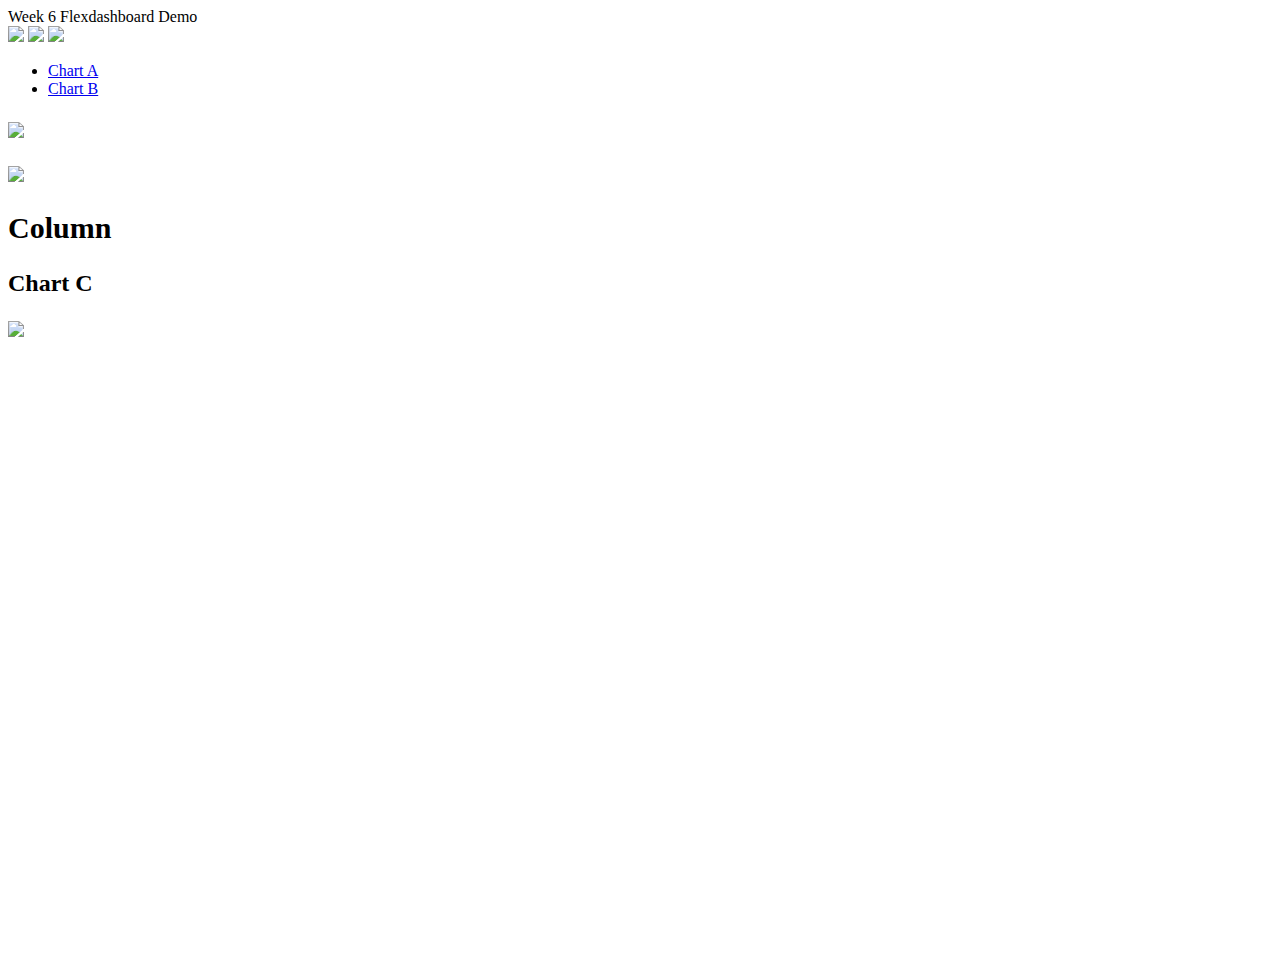
==== docs/index.html @ 0290d479 "renamed html to index" ====
<!DOCTYPE html>
<html xmlns="http://www.w3.org/1999/xhtml">
<head>

<meta charset="utf-8">
<meta http-equiv="Content-Type" content="text/html; charset=utf-8" />
<meta name="generator" content="pandoc" />



<title>Week 6 Flexdashboard Demo</title>

<meta property="og:title" content="Week 6 Flexdashboard Demo" />

<meta name='viewport' content='width=device-width, initial-scale=1.0, maximum-scale=1.0, user-scalable=no' />

<link rel="icon" href="data:image/x-icon;" type="image/x-icon">


<script type="text/javascript">
window.FlexDashboardComponents = [];
</script>

<script src="site_libs/header-attrs-2.29/header-attrs.js"></script>
<script src="site_libs/jquery-3.6.0/jquery-3.6.0.min.js"></script>
<meta name="viewport" content="width=device-width, initial-scale=1" />
<link href="site_libs/bootstrap-3.3.5/css/cosmo.min.css" rel="stylesheet" />
<script src="site_libs/bootstrap-3.3.5/js/bootstrap.min.js"></script>
<script src="site_libs/bootstrap-3.3.5/shim/html5shiv.min.js"></script>
<script src="site_libs/bootstrap-3.3.5/shim/respond.min.js"></script>
<style>h1 {font-size: 34px;}
       h1.title {font-size: 38px;}
       h2 {font-size: 30px;}
       h3 {font-size: 24px;}
       h4 {font-size: 18px;}
       h5 {font-size: 16px;}
       h6 {font-size: 12px;}
       code {color: inherit; background-color: rgba(0, 0, 0, 0.04);}
       pre:not([class]) { background-color: white }</style>
<script src="site_libs/stickytableheaders-0.1.19/jquery.stickytableheaders.min.js"></script>
<link href="site_libs/value-box-accent-static-0.6.2/theme-cosmo-value-box.css" rel="stylesheet" />
<link href="site_libs/flexdashboard-css-0.6.2/flexdashboard.min.css" rel="stylesheet" />
<link href="site_libs/flexdashboard-css-0.6.2/theme-cosmo.css" rel="stylesheet" />
<style type="text/css">
/*
  CSS for flexdashboard.js' use of Sly(). The sizing/position of this CSS needs to be
  applied _before_ flexdashboard.js initializes, which is why this CSS has been pulled
  out from flexdashboard.scss and inlined in the document's head.
*/

.storyboard-nav button {
  background: transparent;
  border: 0;
  opacity: .3;
  outline: none;
  padding: 0;
}

.storyboard-nav button:hover,
.storyboard-nav button:hover {
  opacity: .5;
}

.storyboard-nav button:disabled,
.storyboard-nav button:disabled {
  opacity: .1;
}

.storyboard-nav .sbnext,
.storyboard-nav .sbprev {
  float: left;
  width: 2%;
  height: 120px;
}

.storyboard-nav .sbprev {
  text-align: left;
  width: 2%;
}

.storyboard-nav .sbnext {
  float: right;
  text-align: right;
  margin-right: 8px;
}

.storyboard-nav .sbframelist {
  margin: 0 auto;
  width: 94%;
  height: 120px;
  overflow: hidden;
  text-shadow: none;
  margin-bottom: 8px;
}

.storyboard-nav .sbframelist ul {
  list-style: none;
  margin: 0;
  padding: 0;
  height: 100%;
}

.storyboard-nav .sbframelist ul li {
  float: left;
  width: 270px;
  height: 100%;
  padding: 10px 10px 10px 10px;
  margin-right: 8px;
  text-align: left;
  cursor: pointer;
}

.storyboard-nav .sbframelist ul li:last-child {
  margin-right: 0px;
}

.sbframe-commentary {
  width: 300px;
}

.sbframe-commentary ul {
  padding-left: 22px;
}

.sbframe.active {
  display: flex;
}

.sbframe:not(.active) {
  display: none;
}
@media only screen and (min-width: 768px) {
html, body {
  height: 100%;
}

#dashboard-container {
  height: 100%;
}
}
</style>



</head>

<body>

<div class="navbar navbar-inverse navbar-fixed-top" role="navigation">
<div class="container-fluid">
<div class="navbar-header">

<span class="navbar-logo pull-left">
  
</span>
<span class="navbar-brand">
  Week 6 Flexdashboard Demo
  <span class="navbar-author">
        </span>
</span>

<button id="navbar-button" type="button" class="navbar-toggle collapsed pull-right" data-toggle="collapse" data-bs-toggle="collapse" data-target="#navbar" data-bs-target="#navbar">
<span class="icon-bar"></span>
<span class="icon-bar"></span>
<span class="icon-bar"></span>
</button>

</div>
<div id="navbar" class="navbar-collapse collapse">
<ul class="nav navbar-nav navbar-left">
</ul>
<ul class="nav navbar-nav navbar-right">
</ul>
</div><!--/.nav-collapse-->
</div><!--/.container-->
</div><!--/.navbar-->

<img class="mobile-figure" data-mobile-figure-id=fig1 src="w6flexdeploydemo_files/figure-html/unnamed-chunk-1-1.mb.png" />
<img class="mobile-figure" data-mobile-figure-id=fig2 src="w6flexdeploydemo_files/figure-html/unnamed-chunk-2-1.mb.png" />
<img class="mobile-figure" data-mobile-figure-id=fig3 src="w6flexdeploydemo_files/figure-html/unnamed-chunk-3-1.mb.png" />
<script type="text/javascript">


var FlexDashboard = (function () {

  // initialize options
  var _options = {};

  var FlexDashboard = function() {

    // default options
    _options = $.extend(_options, {
      theme: "cosmo",
      fillPage: false,
      orientation: 'columns',
      storyboard: false,
      defaultFigWidth: 576,
      defaultFigHeight: 461,
      defaultFigWidthMobile: 360,
      defaultFigHeightMobile: 461,
      isMobile: false,
      isPortrait: false,
      resize_reload: true
    });
  };

  function init(options) {

    // extend default options
    $.extend(true, _options, options);

    // add ids to sections that don't have them (pandoc won't assign ids
    // to e.g. sections with titles consisting of only chinese characters)
    var nextId = 1;
    $('.level1:not([id]),.level2:not([id]),.level3:not([id])').each(function() {
      $(this).attr('id', 'dashboard-' + nextId++);
    });

    // find navbar items
    var navbarItems = $('#flexdashboard-navbar');
    if (navbarItems.length)
      navbarItems = JSON.parse(navbarItems.html());
    addNavbarItems(navbarItems);

    // find the main dashboard container
    var dashboardContainer = $('#dashboard-container');

    // resolve mobile classes
    resolveMobileClasses(dashboardContainer);

    // one time global initialization for components
    componentsInit(dashboardContainer);

    // look for a global sidebar
    var globalSidebar = dashboardContainer.find(".section.level1.sidebar");
    if (globalSidebar.length > 0) {

      // global layout for fullscreen displays
      if (!isMobilePhone()) {

         // hoist it up to the top level
         globalSidebar.insertBefore(dashboardContainer);

         // lay it out (set width/positions)
         layoutSidebar(globalSidebar, dashboardContainer);

      // tuck sidebar into first page for mobile phones
      } else {

        // convert it into a level3 section
        globalSidebar.removeClass('sidebar');
        globalSidebar.removeClass('level1');
        globalSidebar.addClass('level3');
        var h1 = globalSidebar.children('h1');
        var h3 = $('<h3></h3>');
        h3.append(h1.contents());
        h3.insertBefore(h1);
        h1.detach();

        // move it into the first page
        var page = dashboardContainer.find('.section.level1').first();
        if (page.length > 0)
          page.prepend(globalSidebar);
      }
    }

    // look for pages to layout
    var pages = $('div.section.level1');
    if (pages.length > 0) {

        // find the navbar and collapse on clicked
        var navbar = $('#navbar');
        navbar.on("click", "a[data-toggle!=dropdown]", null, function () {
           navbar.collapse('hide');
        });

        // envelop the dashboard container in a tab content div
        dashboardContainer.wrapInner('<div class="tab-content"></div>');

        pages.each(function(index) {

          // lay it out
          layoutDashboardPage($(this));

          // add it to the navbar
          addToNavbar($(this), index === 0);

        });

    } else {

      // remove the navbar and navbar button if we don't
      // have any navbuttons
      if (navbarItems.length === 0) {
        $('#navbar').remove();
        $('#navbar-button').remove();
      }

      // add the storyboard class if requested
      if (_options.storyboard)
        dashboardContainer.addClass('storyboard');

      // layout the entire page
      layoutDashboardPage(dashboardContainer);
    }

    // if we are in shiny we need to trigger a window resize event to
    // force correct layout of shiny-bound-output elements
    if (isShinyDoc())
      $(window).trigger('resize');

    // make main components visible
    $('.section.sidebar').css('visibility', 'visible');
    dashboardContainer.css('visibility', 'visible');

    // handle location hash
    handleLocationHash();

    // intialize prism highlighting
    initPrismHighlighting();

    // record mobile and orientation state then register a handler
    // to refresh if resize_reload is set to true and it changes
    _options.isMobile = isMobilePhone();
    _options.isPortrait = isPortrait();
    if (_options.resize_reload) {
      $(window).on('resize', function() {
        if (_options.isMobile !== isMobilePhone() ||
            _options.isPortrait !== isPortrait()) {
          window.location.reload();
        }
      });
    } else {
      // if in desktop mode and resizing to mobile, make sure the heights are 100%
      // This enforces what `fillpage.css` does for "wider" pages.
      // Since we are not reloading once the page becomes small, we need to force the height to 100%
      // This is a new situation introduced when `_options.resize_reload` is `false`
      if (! _options.isMobile) {
        // only add if `fillpage.css` was added in the first place
        if (_options.fillPage) {
          // fillpage.css
          $("html,body,#dashboard").css("height", "100%");
        }
      }
    }
    // trigger layoutcomplete event
    dashboardContainer.trigger('flexdashboard:layoutcomplete');
  }

  function resolveMobileClasses(dashboardContainer) {
     // add top level layout class
    dashboardContainer.addClass(isMobilePhone() ? 'mobile-layout' :
                                                  'desktop-layout');

    // look for .mobile sections and add .no-mobile to their peers
    var mobileSections = $('.section.mobile');
    mobileSections.each(function() {
       var id = $(this).attr('id');
       var nomobileId = id.replace(/-\d+$/, '');
       $('#' + nomobileId).addClass('no-mobile');
    });
  }

  function addNavbarItems(navbarItems) {

    var navbarLeft = $('ul.navbar-left');
    var navbarRight = $('ul.navbar-right');

    for (var i = 0; i<navbarItems.length; i++) {

      // get the item
      var item = navbarItems[i];

      // determine the container
      var container = null;
      if (item.align === "left")
        container = navbarLeft;
      else
        container = navbarRight;

      // navbar menu if we have multiple items
      if (item.items) {
        var menu = navbarMenu(null, item.icon, item.title, container);
        for (var j = 0; j<item.items.length; j++) {
          var subItem = item.items[j];
          var li = $('<li></li>');
          var a = navbarLink(subItem.icon, subItem.title, subItem.href, subItem.target);
          a.removeClass("nav-link").addClass("dropdown-item");
          li.append(a);
          menu.append(li);
        }
      } else {
        var li = $('<li class="nav-item"></li>');
        li.append(navbarLink(item.icon, item.title, item.href, item.target));
        container.append(li);
      }
    }
  }

  // create or get a reference to an existing dropdown menu
  function navbarMenu(id, icon, title, container) {
    var existingMenu = [];
    if (id)
      existingMenu = container.children('#' + id);
    if (existingMenu.length > 0) {
      return existingMenu.children('ul');
    } else {
      var li = $('<li class="nav-item"></li>');
      if (id)
        li.attr('id', id);
      li.addClass('dropdown');
      // auto add "Share" title on mobile if necessary
      if (!title && icon && (icon === "fa-share-alt") && isMobilePhone())
        title = "Share";
      if (title) {
        title = title + ' <span class="caret"></span>';
      }
      var a = navbarLink(icon, title, "#");
      a.addClass('dropdown-toggle');
      a.attr('data-toggle', 'dropdown');
      a.attr('data-bs-toggle', 'dropdown');
      a.attr('role', 'button');
      a.attr('aria-expanded', 'false');
      li.append(a);
      var ul = $('<ul class="dropdown-menu"></ul>');
      ul.attr('role', 'menu');
      li.append(ul);
      container.append(li);
      return ul;
    }
  }

  function addToNavbar(page, active) {

    // capture the id and data-icon attribute (if any)
    var id = page.attr('id');
    var icon = page.attr('data-icon');
    var navmenu = page.attr('data-navmenu');
    var navmenuIcon = page.attr('data-navmenu-icon');

    // get hidden state (transfer this to navbar)
    var hidden = page.hasClass('hidden');
    page.removeClass('hidden');

    // sanitize the id for use with bootstrap tabs
    id = id.replace(/[.\/?&!#<>]/g, '').replace(/\s/g, '_');
    page.attr('id', id);

    // get the wrapper
    var wrapper = page.closest('.dashboard-page-wrapper');

    // move the id to the wrapper
    page.removeAttr('id');
    wrapper.attr('id', id);

    // add the tab-pane class to the wrapper
    wrapper.addClass('tab-pane');

    // get a reference to the h1, discover its inner contens, then detach it
    var h1 = wrapper.find('h1').first();
    var title = h1.contents();
    h1.detach();

    // create a navbar item
    var li = $('<li></li>');
    var a = navbarLink(icon, title, '#' + id);
    a.attr('data-toggle', 'tab');
    a.attr('data-bs-toggle', 'tab');
    li.append(a);

    // add it to the navbar (or navbar menu if specified)
    var container = $('ul.navbar-left');
    if (navmenu) {
      var menuId = navmenu.replace(/\s+/g, '');
      var menu = navbarMenu(menuId, navmenuIcon, navmenu, container);
      li.find("> a").removeClass("nav-link").addClass("dropdown-item");
      menu.append(li);
    } else {
      li.addClass("nav-item")
      container.append(li);
    }

    // mark active tab and corresponding nav menu item
    if (active)
      $(a).tab("show");

    // hide it if requested
    if (hidden)
      li.addClass('hidden');
  }

  function navbarLink(icon, title, href, target) {

    var a = $('<a class="nav-link"></a>');
    if (icon) {

      // get the name of the icon set and icon
      var dashPos = icon.indexOf("-");
      var iconSet = null;
      var iconSplit = icon.split(" ");
      if (iconSplit.length > 1) {
        iconSet = iconSplit[0];
        icon = iconSplit.slice(1).join(" ");
      } else {
        iconSet = icon.substring(0, dashPos);
      }
      var iconName = icon.substring(dashPos + 1);

      // create the icon
      var iconElement = $('<span class="' + iconSet + ' ' + icon + '"></span>');
      if (title)
        iconElement.css('margin-right', '7px');
      a.append(iconElement);
      // if href is null see if we can auto-generate based on icon (e.g. social)
      if (!href)
        maybeGenerateLinkFromIcon(iconName, a);
    }
    if (title)
      a.append(title);

    // add the href.
    if (href) {
      if (href === "source_embed") {
        a.attr('href', '#');
        a.attr('data-featherlight', "#flexdashboard-source-code");
        a.featherlight({
            beforeOpen: function(event){
              $('body').addClass('unselectable');
            },
            afterClose: function(event){
              $('body').removeClass('unselectable');
            }
        });
      } else {
        a.attr('href', href);
      }
    }

    // add the arget
    if (target)
      a.attr('target', target);

    return a;
  }

  // auto generate a link from an icon name (e.g. twitter) when possible
  function maybeGenerateLinkFromIcon(iconName, a) {

     var serviceLinks = {
      "twitter": "https://twitter.com/share?text=" + encodeURIComponent(document.title) + "&url="+encodeURIComponent(location.href),
      "facebook": "https://www.facebook.com/sharer/sharer.php?u="+encodeURIComponent(location.href),
      "linkedin": "https://www.linkedin.com/shareArticle?mini=true&url="+encodeURIComponent(location.href) + "&title=" + encodeURIComponent(document.title),
      "pinterest": "https://pinterest.com/pin/create/link/?url="+encodeURIComponent(location.href) + "&description=" + encodeURIComponent(document.title)
    };

    var makeSocialLink = function(a, href) {
      a.attr('href', '#');
      a.on('click', function(e) {
        e.preventDefault();
        window.open(href);
      });
    };

    $.each(serviceLinks, function(key, value) {
      if (iconName.indexOf(key) !== -1)
        makeSocialLink(a, value);
    });
  }

  // layout a dashboard page
  function layoutDashboardPage(page) {

    // use a page wrapper so that free form content above the
    // dashboard appears at the top rather than the side (as it
    // would without the wrapper in a column orientation)
    var wrapper = $('<div class="dashboard-page-wrapper"></div>');
    page.wrap(wrapper);

    // if there are no level2 or level3 headers synthesize a level3
    // header to contain the (e.g. frame it, scroll container, etc.)
    var headers = page.find('h2,h3');
    if (headers.length === 0)
      page.wrapInner('<div class="section level3"></div>');

    // hoist up any content before level 2 or level 3 headers
    var children = page.children();
    children.each(function(index) {
      if ($(this).hasClass('level2') || $(this).hasClass('level3'))
        return false;
      $(this).insertBefore(page);
    });

    // determine orientation and fillPage behavior for distinct media
    var orientation, fillPage, storyboard;

    // media: mobile phone
    if (isMobilePhone()) {

      // if there is a sidebar we need to ensure it's content
      // is properly framed as an h3
      var sidebar = page.find('.section.sidebar');
      sidebar.removeClass('sidebar');
      sidebar.wrapInner('<div class="section level3"></div>');
      var h2 = sidebar.find('h2');
      var h3 = $('<h3></h3>');
      h3.append(h2.contents());
      h3.insertBefore(h2);
      h2.detach();

      // wipeout h2 elements then enclose them in a single h2
      var level2 = page.find('div.section.level2');
      level2.each(function() {
        level2.children('h2').remove();
        level2.children().unwrap();
      });
      page.wrapInner('<div class="section level2"></div>');

      // substitute mobile images
      if (isPortrait()) {
        var mobileFigures = $('img.mobile-figure');
        mobileFigures.each(function() {
          // get the src (might be base64 encoded)
          var src = $(this).attr('src');

          // find it's peer
          var id = $(this).attr('data-mobile-figure-id');
          var img = $('img[data-figure-id=' + id + "]");
          img.attr('src', src)
             .attr('width', _options.defaultFigWidthMobile)
             .attr('height', _options.defaultFigHeightMobile);
        });
      }

      // hoist storyboard commentary into it's own section
      if (page.hasClass('storyboard')) {
        var commentaryHR = page.find('div.section.level3 hr');
        commentaryHR.each(function() {
          var commentary = $(this).nextAll().detach();
          var commentarySection = $('<div class="section level3"></div>');
          commentarySection.append(commentary);
          commentarySection.insertAfter($(this).closest('div.section.level3'));
          $(this).remove();
        });
      }

      // force a non full screen layout by columns
      orientation = _options.orientation = 'columns';
      fillPage = _options.fillPage = false;
      storyboard = _options.storyboard = false;

    // media: desktop
    } else {

      // determine orientation
      orientation = page.attr('data-orientation');
      if (orientation !== 'rows' && orientation != 'columns')
        orientation = _options.orientation;

      // determine storyboard mode
      storyboard = page.hasClass('storyboard');

      // fillPage based on options (force for storyboard)
      fillPage = _options.fillPage || storyboard;

      // handle sidebar
      var sidebar = page.find('.section.level2.sidebar');
      if (sidebar.length > 0)
        layoutSidebar(sidebar, page);
    }

    // give it and it's parent divs height: 100% if we are in fillPage mode
    if (fillPage) {
      page.addClass('vertical-layout-fill');
      page.css('height', '100%');
      page.parents('div').css('height', '100%');
    } else {
      page.addClass('vertical-layout-scroll');
    }

    // perform the layout
    if (storyboard)
      layoutPageAsStoryboard(page);
    else if (orientation === 'rows')
      layoutPageByRows(page, fillPage);
    else if (orientation === 'columns')
      layoutPageByColumns(page, fillPage);
  }

  function layoutSidebar(sidebar, content) {

    // get it out of the header hierarchy
    sidebar = sidebar.first();
    if (sidebar.hasClass('level1')) {
      sidebar.removeClass('level1');
      sidebar.children('h1').remove();
    } else if (sidebar.hasClass('level2')) {
      sidebar.removeClass('level2');
      sidebar.children('h2').remove();
    }

    // determine width
    var sidebarWidth = isTablet() ? 220 : 250;
    var dataWidth = parseInt(sidebar.attr('data-width'));
    if (dataWidth)
      sidebarWidth = dataWidth;

    // set the width and shift the page right to accomodate the sidebar
    sidebar.css('width', sidebarWidth + 'px');
    content.css('padding-left', sidebarWidth + 'px');

    // wrap it's contents in a form
    sidebar.wrapInner($('<form></form>'));
  }

  function layoutPageAsStoryboard(page) {

    // create storyboard navigation
    var nav = $('<div class="storyboard-nav"></div>');

    // add navigation buttons
    var prev = $('<button class="sbprev"><i class="fa fa-angle-left"></i></button>');
    nav.append(prev);
    var next= $('<button class="sbnext"><i class="fa fa-angle-right"></i></button>');
    nav.append(next);

    // add navigation frame
    var frameList = $('<div class="sbframelist"></div>');
    nav.append(frameList);
    var ul = $('<ul></ul>');
    frameList.append(ul);

     // find all the level3 sections (those are the storyboard frames)
    var frames = page.find('div.section.level3');
    frames.each(function() {

      // mark it
      $(this).addClass('sbframe');

      // divide it into chart content and (optional) commentary
      $(this).addClass('dashboard-column-orientation');

      // stuff the chart into it's own div w/ flex
      $(this).wrapInner('<div class="sbframe-component"></div>');
      setFlex($(this), 1);
      var frame = $(this).children('.sbframe-component');

      // extract the title from the h3
      var li = $('<li></li>');
      var h3 = frame.children('h3');
      li.append(h3.contents());
      h3.detach();
      ul.append(li);

      // extract commentary
      var hr = frame.children('hr');
      if (hr.length) {
        var commentary = hr.nextAll().detach();
        hr.remove();
        var commentaryFrame = $('<div class="sbframe-commentary"></div>');
        commentaryFrame.addClass('flowing-content-shim');
        commentaryFrame.addClass('flowing-content-container');
        commentaryFrame.append(commentary);
        $(this).append(commentaryFrame);

        // look for a data-commentary-width attribute
        var commentaryWidth = $(this).attr('data-commentary-width');
        if (commentaryWidth)
          commentaryFrame.css('width', commentaryWidth + 'px');
      }

      // layout the chart (force flex)
      var result = layoutChart(frame, true);

      // ice the notes if there are none
      if (!result.notes)
        frame.find('.chart-notes').remove();

      // set flex on chart
      setFlex(frame, 1);
    });

    // create a div to hold all the frames
    var frameContent = $('<div class="sbframe-content"></div>');
    frameContent.addClass('dashboard-row-orientation');
    frameContent.append(frames.detach());

    // row orientation to stack nav and frame content
    page.addClass('dashboard-row-orientation');
    page.append(nav);
    page.append(frameContent);
    setFlex(frameContent, 1);

    // initialize sly
    var sly = new Sly(frameList, {
    		horizontal: true,
    		itemNav: 'basic',
    		smart: true,
    		activateOn: 'click',
    		startAt: 0,
    		scrollBy: 1,
    		activatePageOn: 'click',
    		speed: 200,
    		moveBy: 600,
    		dragHandle: true,
    		dynamicHandle: true,
    		clickBar: true,
    		keyboardNavBy: 'items',
    		next: next,
    		prev: prev
    	}).init();

    // make first frame active
    frames.removeClass('active');
    frames.first().addClass('active');

    // subscribe to frame changed events
    sly.on('active', function (eventName, itemIndex) {
      frames.removeClass('active');
      frames.eq(itemIndex).addClass('active')
                          .trigger('shown');
    });
  }

  function layoutPageByRows(page, fillPage) {

    // row orientation
    page.addClass('dashboard-row-orientation');

    // find all the level2 sections (those are the rows)
    var rows = page.find('div.section.level2');

    // if there are no level2 sections then treat the
    // entire page as if it's a level 2 section
    if (rows.length === 0) {
      page.wrapInner('<div class="section level2"></div>');
      rows = page.find('div.section.level2');
    }

    rows.each(function () {

      // flags
      var haveNotes = false;
      var haveFlexHeight = true;

      // remove the h2
      $(this).children('h2').remove();

      // check for a tabset
      var isTabset = $(this).hasClass('tabset');
      if (isTabset)
        layoutTabset($(this));

      // give it row layout semantics if it's not a tabset
      if (!isTabset)
        $(this).addClass('dashboard-row');

      // find all of the level 3 subheads
      var columns = $(this).find('div.section.level3');

      // determine figureSizes sizes
      var figureSizes = chartFigureSizes(columns);

      // fixup the columns
      columns.each(function(index) {

        // layout the chart (force flex if we are in a tabset)
        var result = layoutChart($(this), isTabset);

        // update flexHeight state
        if (!result.flex)
          haveFlexHeight = false;

        // update state
        if (result.notes)
          haveNotes = true;

        // set the column flex based on the figure width
        // (value boxes will just get the default figure width)
        var chartWidth = figureSizes[index].width;
        setFlex($(this), chartWidth + ' ' + chartWidth + ' 0px');

      });

      // remove empty chart note divs
      if (isTabset)
        $(this).find('.chart-notes').filter(function() {
            return $(this).html() === "&nbsp;";
        }).remove();
      if (!haveNotes)
        $(this).find('.chart-notes').remove();

       // make it a flexbox row
      if (haveFlexHeight)
        $(this).addClass('dashboard-row-flex');

      // now we can set the height on all the wrappers (based on maximum
      // figure height + room for title and notes, or data-height on the
      // container if specified). However, don't do this if there is
      // no flex on any of the constituent columns
      var flexHeight = null;
      var dataHeight = parseInt($(this).attr('data-height'));
      if (dataHeight)
        flexHeight = adjustedHeight(dataHeight, columns.first());
      else if (haveFlexHeight)
        flexHeight = maxChartHeight(figureSizes, columns);
      if (flexHeight) {
        if (fillPage)
          setFlex($(this), flexHeight + ' ' + flexHeight + ' 0px');
        else {
          $(this).css('height', flexHeight + 'px');
          setFlex($(this), '0 0 ' + flexHeight + 'px');
        }
      }

    });
  }

  function layoutPageByColumns(page, fillPage) {

    // column orientation
    page.addClass('dashboard-column-orientation');

    // find all the level2 sections (those are the columns)
    var columns = page.find('div.section.level2');

    // if there are no level2 sections then treat the
    // entire page as if it's a level 2 section
    if (columns.length === 0) {
      page.wrapInner('<div class="section level2"></div>');
      columns = page.find('div.section.level2');
    }

    // layout each column
    columns.each(function (index) {

      // remove the h2
      $(this).children('h2').remove();

      // make it a flexbox column
      $(this).addClass('dashboard-column');

      // check for a tabset
      var isTabset = $(this).hasClass('tabset');
      if (isTabset)
        layoutTabset($(this));

      // find all the h3 elements
      var rows = $(this).find('div.section.level3');

      // get the figure sizes for the rows
      var figureSizes = chartFigureSizes(rows);

      // column flex is the max row width (or data-width if specified)
      var flexWidth;
      var dataWidth = parseInt($(this).attr('data-width'));
      if (dataWidth)
        flexWidth = dataWidth;
      else
        flexWidth = maxChartWidth(figureSizes);
      setFlex($(this), flexWidth + ' ' + flexWidth + ' 0px');

      // layout each chart
      rows.each(function(index) {

        // perform the layout
        var result = layoutChart($(this), false);

        // ice the notes if there are none
        if (!result.notes)
          $(this).find('.chart-notes').remove();

        // set flex height based on figHeight, then adjust
        if (result.flex) {
          var chartHeight = figureSizes[index].height;
          chartHeight = adjustedHeight(chartHeight, $(this));
          if (fillPage)
            setFlex($(this), chartHeight + ' ' + chartHeight + ' 0px');
          else {
            $(this).css('height', chartHeight + 'px');
            setFlex($(this), chartHeight + ' ' + chartHeight + ' ' + chartHeight + 'px');
          }
        }
      });
    });
  }

  function chartFigureSizes(charts) {

    // sizes
    var figureSizes = new Array(charts.length);

    // check each chart
    charts.each(function(index) {

      // start with default
      figureSizes[index] = {
        width: _options.defaultFigWidth,
        height: _options.defaultFigHeight
      };

      // look for data-height or data-width then knit options
      var dataWidth = parseInt($(this).attr('data-width'));
      var dataHeight = parseInt($(this).attr('data-height'));
      var knitrOptions = $(this).find('.knitr-options:first');
      var knitrWidth, knitrHeight;
      if (knitrOptions) {
        knitrWidth = parseInt(knitrOptions.attr('data-fig-width'));
        knitrHeight =  parseInt(knitrOptions.attr('data-fig-height'));
      }

      // width
      if (dataWidth)
        figureSizes[index].width = dataWidth;
      else if (knitrWidth)
        figureSizes[index].width = knitrWidth;

      // height
      if (dataHeight)
        figureSizes[index].height = dataHeight;
      else if (knitrHeight)
        figureSizes[index].height = knitrHeight;
    });

    // return sizes
    return figureSizes;
  }

  function maxChartHeight(figureSizes, charts) {

    // first compute the maximum height
    var maxHeight = _options.defaultFigHeight;
    for (var i = 0; i<figureSizes.length; i++)
      if (figureSizes[i].height > maxHeight)
        maxHeight = figureSizes[i].height;

    // now add offests for chart title and chart notes
    if (charts.length)
      maxHeight = adjustedHeight(maxHeight, charts.first());

    return maxHeight;
  }

  function adjustedHeight(height, chart) {
    if (chart.length > 0) {
      var chartTitle = chart.find('.chart-title');
      if (chartTitle.length)
        height += chartTitle.first().outerHeight();
      var chartNotes = chart.find('.chart-notes');
      if (chartNotes.length)
        height += chartNotes.first().outerHeight();
    }
    return height;
  }

  function maxChartWidth(figureSizes) {
    var maxWidth = _options.defaultFigWidth;
    for (var i = 0; i<figureSizes.length; i++)
      if (figureSizes[i].width > maxWidth)
        maxWidth = figureSizes[i].width;
    return maxWidth;
  }

  // layout a chart
  function layoutChart(chart, forceFlex) {

    // state to return
    var result = {
      notes: false,
      flex: false
    };

    // extract the title
    var title = extractTitle(chart);

    // find components that apply to this container
    var components = componentsFind(chart);

    // if it's a custom component then call it and return
    var customComponents = componentsCustom(components);
    if (customComponents.length) {
      componentsLayout(customComponents, title, chart);
      result.notes = false;
      result.flex = forceFlex || componentsFlex(customComponents);
      return result;
    }

    // put all the content in a chart wrapper div
    chart.addClass('chart-wrapper');
    chart.wrapInner('<div class="chart-stage"></div>');
    var chartContent = chart.children('.chart-stage');

    // flex the content if appropriate
    result.flex = forceFlex || componentsFlex(components);
    if (result.flex) {
      // add flex classes
      chart.addClass('chart-wrapper-flex');
      chartContent.addClass('chart-stage-flex');

      // additional shim to break out of flexbox sizing
      chartContent.wrapInner('<div class="chart-shim"></div>');
      chartContent = chartContent.children('.chart-shim');
    }

    // set custom data-padding attribute
    var pad = chart.attr('data-padding');
    if (pad) {
      if (pad === "0")
        chart.addClass('no-padding');
      else {
        pad = pad + 'px';
        chartContent.css('left', pad)
                    .css('top', pad)
                    .css('right', pad)
                    .css('bottom', pad)
      }
    }

    // call compoents
    componentsLayout(components, title, chartContent);

    // also activate components on shiny output
    findShinyOutput(chartContent).on('shiny:value',
      function(event) {
        var element = $(event.target);
        setTimeout(function() {

          // see if we opted out of flex based on our output (for shiny
          // we can't tell what type of output we have until after the
          // value is bound)
          var components = componentsFind(element);
          var flex = forceFlex || componentsFlex(components);
          if (!flex) {
            chart.css('height', "");
            setFlex(chart, "");
            chart.removeClass('chart-wrapper-flex');
            chartContent.removeClass('chart-stage-flex');
            chartContent.children().unwrap();
          }

          // perform layout
          componentsLayout(components, title, element.parent());
        }, 10);
      });

    // add the title
    var chartTitle = $('<div class="chart-title"></div>');
    chartTitle.append(title);
    chart.prepend(chartTitle);

    // add the notes section
    var chartNotes = $('<div class="chart-notes"></div>');
    chartNotes.html('&nbsp;');
    chart.append(chartNotes);

    // attempt to extract notes if we have a component
    if (components.length)
      result.notes = extractChartNotes(chartContent, chartNotes);

    // return result
    return result;
  }

  // build a tabset from a section div with the .tabset class
  function layoutTabset(tabset) {

    // check for fade option
    var fade = tabset.hasClass("tabset-fade");
    var pills = tabset.hasClass("tabset-pills");
    var navClass = pills ? "nav-pills" : "nav-tabs";

    // determine the heading level of the tabset and tabs
    var match = tabset.attr('class').match(/level(\d) /);
    if (match === null)
      return;
    var tabsetLevel = Number(match[1]);
    var tabLevel = tabsetLevel + 1;

    // find all subheadings immediately below
    var tabs = tabset.find("div.section.level" + tabLevel);
    if (!tabs.length)
      return;

    // create tablist and tab-content elements
    var tabList = $('<ul class="nav ' + navClass + '" role="tablist"></ul>');
    $(tabs[0]).before(tabList);
    var tabContent = $('<div class="tab-content"></div>');
    $(tabs[0]).before(tabContent);

    // build the tabset
    var activeTab = 0;
    tabs.each(function(i) {

      // get the tab div
      var tab = $(tabs[i]);

      // get the id then sanitize it for use with bootstrap tabs
      var id = tab.attr('id');

      // see if this is marked as the active tab
      if (tab.hasClass('active'))
        activeTab = i;

      // sanitize the id for use with bootstrap tabs
      id = id.replace(/[.\/?&!#<>]/g, '').replace(/\s/g, '_');
      tab.attr('id', id);

      // get the heading element within it and grab it's text
      var heading = tab.find('h' + tabLevel + ':first');
      var headingDom = heading.contents();

      // build and append the tab list item
      var a = $('<a role="tab" data-toggle="tab" data-bs-toggle="tab" class="nav-link"></a>');
      a.append(headingDom);
      a.attr('href', '#' + id);
      a.attr('aria-controls', id);
      var li = $('<li role="presentation" class="nav-item"></li>');
      li.append(a);
      tabList.append(li);

      // set it's attributes
      tab.attr('role', 'tabpanel');
      tab.addClass('tab-pane');
      tab.addClass('tabbed-pane');
      tab.addClass('no-title');
      if (fade)
        tab.addClass('fade');

      // move it into the tab content div
      tab.detach().appendTo(tabContent);
    });

    // set active tab
    $(tabList.children()[activeTab]).tab("show");
    var active = $(tabContent.children('div.section')[activeTab]);
    active.addClass('active');
    if (fade)
      active.addClass('in');

    // add nav-tabs-custom
    tabset.addClass('nav-tabs-custom');

    // internal layout is dashboard-column with tab-content flexing
    tabset.addClass('dashboard-column');
    setFlex(tabContent, 1);
  }

  // one time global initialization for components
  function componentsInit(dashboardContainer) {
    for (var i=0; i<window.FlexDashboardComponents.length; i++) {
      var component = window.FlexDashboardComponents[i];
      if (component.init)
        component.init(dashboardContainer);
    }
  }

  // find components that apply within a container
  function componentsFind(container) {

    // look for components
    var components = [];
    for (var i=0; i<window.FlexDashboardComponents.length; i++) {
      var component = window.FlexDashboardComponents[i];
      if (component.find(container).length)
        components.push(component);
    }

    // if there were none then use a special flowing content component
    // that just adds a scrollbar in fillPage mode
    if (components.length == 0) {
      components.push({
        find: function(container) {
          return container;
        },

        flex: function(fillPage) {
          return fillPage;
        },

        layout: function(title, container, element, fillPage) {
          if (fillPage) {
            container.addClass('flowing-content-shim');
            container.addClass('flowing-content-container');
          }
        }
      });
    }

    return components;
  }

  // if there is a custom component then pick it out
  function componentsCustom(components) {
    var customComponent = [];
    for (var i=0; i<components.length; i++)
      if (components[i].type === "custom") {
        customComponent.push(components[i]);
        break;
      }
    return customComponent;
  }

  // query all components for flex
  function componentsFlex(components) {

    // no components at all means no flex
    if (components.length === 0)
      return false;

    // otherwise query components (assume true unless we see false)
    var isMobile = isMobilePhone();
    for (var i=0; i<components.length; i++)
      if (components[i].flex && !components[i].flex(_options.fillPage))
        return false;
    return true;
  }

  // layout all components
  function componentsLayout(components, title, container) {
    var isMobile = isMobilePhone();
    for (var i=0; i<components.length; i++) {
      var element = components[i].find(container);
      if (components[i].layout) {
        // call layout (don't call other components if it returns false)
        var result = components[i].layout(title, container, element, _options.fillPage);
        if (result === false)
          return;
      }
    }
  }

  // get a reference to the h3, discover it's inner html, and remove it
  function extractTitle(container) {
    var h3 = container.children('h3').first();
    var title = '';
    if (!container.hasClass('no-title'))
      title = h3.contents();
    h3.detach();
    return title;
  }

  // extract chart notes
  function extractChartNotes(chartContent, chartNotes) {
    // look for a terminating blockquote or image caption
    var blockquote = chartContent.children('blockquote:last-child');
    var caption = chartContent.children('div.image-container')
                              .children('p.caption');
    if (blockquote.length) {
      chartNotes.empty().append(blockquote.children('p:first-child').contents());
      blockquote.remove();
      return true;
    } else if (caption.length) {
      chartNotes.empty().append(caption.contents());
      caption.remove();
      return true;
    } else {
      return false;
    }
  }

  function findShinyOutput(chartContent) {
    return chartContent.find('.shiny-text-output, .shiny-html-output');
  }

  // safely detect rendering on a mobile phone
  function isMobilePhone() {
    try
    {
      return ! window.matchMedia("only screen and (min-width: 768px)").matches;
    }
    catch(e) {
      return false;
    }
  }

  function isFillPage() {
    return _options.fillPage;
  }

  // detect portrait mode
  function isPortrait() {
    return ($(window).width() < $(window).height());
  }

  // safely detect rendering on a tablet
  function isTablet() {
    try
    {
      return window.matchMedia("only screen and (min-width: 769px) and (max-width: 992px)").matches;
    }
    catch(e) {
      return false;
    }
  }

  // test whether this is a shiny doc
  function isShinyDoc() {
    return (typeof(window.Shiny) !== "undefined" && !!window.Shiny.outputBindings);
  }

  // set flex using vendor specific prefixes
  function setFlex(el, flex) {
    el.css('-webkit-box-flex', flex)
      .css('-webkit-flex', flex)
      .css('-ms-flex', flex)
      .css('flex', flex);
  }

  // support bookmarking of pages
  function handleLocationHash() {

    // restore tab/page from bookmark
    var hash = window.decodeURIComponent(window.location.hash);
    if (hash.length > 0) {
      // Update the tab without .showPage() so that we don't change page history
      $('ul.nav a[href="' + hash + '"]').tab('show');
    }

    // navigate to a tab when the history changes
    window.addEventListener("popstate", function(e) {
      var hash = window.decodeURIComponent(window.location.hash);
      var activeTab = $('ul.nav a[href="' + hash + '"]');
      if (activeTab.length) {
        activeTab.tab('show');
      } else {
        // returning to the base page URL without a hash activates first tab
        $('ul.nav a:first').tab('show');
      }
    });

    // add a hash to the URL when the user clicks on a tab/page
    $('.navbar-nav a[data-toggle="tab"]').on('click', function(e) {
      var baseUrl = FlexDashboardUtils.urlWithoutHash(window.location.href);
      var hash = FlexDashboardUtils.urlHash($(this).attr('href'));
      var href = baseUrl + hash;
      FlexDashboardUtils.setLocation(href);
    });

    // handle clicks of other links that should activate pages
    var navPages = $('ul.navbar-nav li a[data-toggle=tab]');
    navPages.each(function() {
      var href =  $(this).attr('href');
      var links = $('a[href="' + href + '"][data-toggle!=tab]');
      links.each(function() {
        $(this).on('click', function(e) {
          window.FlexDashboardUtils.showPage(href);
        });
      });
    });
  }

  // tweak Prism highlighting
  function initPrismHighlighting() {

    if (window.Prism) {
      Prism.languages.insertBefore('r', 'comment', {
        'heading': [
          {
            // title 1
        	  // =======

        	  // title 2
        	  // -------
        	  pattern: /\w+.*(?:\r?\n|\r)(?:====+|----+)/,
            alias: 'operator'
          },
          {
            // ### title 3
            pattern: /(^\s*)###[^#].+/m,
            lookbehind: true,
            alias: 'operator'
          }
        ]
      });

      // prism highlight
      Prism.highlightAll();
    }
  }

  FlexDashboard.prototype = {
    constructor: FlexDashboard,
    init: init,
    isMobilePhone: isMobilePhone,
    isFillPage: isFillPage
  };

  return FlexDashboard;

})();

// utils
window.FlexDashboardUtils = {
  resizableImage: function(img) {
    var src = img.attr('src');
    var url = 'url("' + src + '")';
    img.parent().css('background', url)
                .css('background-size', 'contain')
                .css('background-repeat', 'no-repeat')
                .css('background-position', 'center')
                .addClass('image-container');
  },
  setLocation: function(href) {
    if (history && history.pushState) {
      history.pushState(null, null, href);
    } else {
      window.location.replace(href);
    }
    setTimeout(function() {
        window.scrollTo(0, 0);
    }, 10);
  },
  showPage: function(href) {
    $('ul.navbar-nav li a[href="' + href + '"]').tab('show');
    var baseUrl = this.urlWithoutHash(window.location.href);
    var loc = baseUrl + href;
    this.setLocation(loc);
  },
  showLinkedValue: function(href) {
    // check for a page link
    if ($('ul.navbar-nav li a[data-toggle=tab][href="' + href + '"]').length > 0)
      this.showPage(href);
    else
      window.open(href);
  },
  urlWithoutHash: function(url) {
    var hashLoc = url.indexOf('#');
    if (hashLoc != -1)
      return url.substring(0, hashLoc);
    else
      return url;
  },
  urlHash: function(url) {
    var hashLoc = url.indexOf('#');
    if (hashLoc != -1)
      return url.substring(hashLoc);
    else
      return "";
  }
};

window.FlexDashboard = new FlexDashboard();

// empty content
window.FlexDashboardComponents.push({
  find: function(container) {
    if (container.find('p').length == 0)
      return container;
    else
      return $();
  }
})

// plot image
window.FlexDashboardComponents.push({

  find: function(container) {
    return container.children('p')
                    .children('img:only-child');
  },

  layout: function(title, container, element, fillPage) {
    FlexDashboardUtils.resizableImage(element);
  }
});

// plot image (figure style)
window.FlexDashboardComponents.push({

  find: function(container) {
    return container.children('div.figure').children('img');
  },

  layout: function(title, container, element, fillPage) {
    FlexDashboardUtils.resizableImage(element);
  }
});

// htmlwidget
window.FlexDashboardComponents.push({

  init: function(dashboardContainer) {
    // trigger "shown" after initial layout to force static htmlwidgets
    // in runtime: shiny to be resized after the dom has been transformed
    dashboardContainer.on('flexdashboard:layoutcomplete', function(event) {
      setTimeout(function() {
        dashboardContainer.trigger('shown');
      }, 200);
    });
  },

  find: function(container) {
    return container.children('div[id^="htmlwidget-"],div.html-widget');
  }
});

// gauge
window.FlexDashboardComponents.push({

  find: function(container) {
    return container.children('div.html-widget.gauge');
  },

  flex: function(fillPage) {
    return false;
  },

  layout: function(title, container, element, fillPage) {


  }

});

// shiny output
window.FlexDashboardComponents.push({
  find: function(container) {
    return container.children('div[class^="shiny-"]');
  }
});

// bootstrap table
window.FlexDashboardComponents.push({

  find: function(container) {
    var bsTable = container.find('table.table');
    if (bsTable.length !== 0)
      return bsTable;
    else
      return container.find('tr.header').parent('thead').parent('table');
  },

  flex: function(fillPage) {
    return fillPage;
  },

  layout: function(title, container, element, fillPage) {

    // alias variables
    var bsTable = element;

    // fixup xtable generated tables with a proper thead
    var headerRow = bsTable.find('tbody > tr:first-child > th').parent();
    if (headerRow.length > 0) {
      var thead = $('<thead></thead>');
      bsTable.prepend(thead);
      headerRow.detach().appendTo(thead);
    }

    // improve appearance
    container.addClass('bootstrap-table');

    // for fill page provide scrolling w/ sticky headers
    if (fillPage) {
      // force scrollbar on overflow
      container.addClass('flowing-content-shim');

      // stable table headers when scrolling
      bsTable.stickyTableHeaders({
        scrollableArea: container
      });
    }
  }
});

// embedded shiny app
window.FlexDashboardComponents.push({

  find: function(container) {
    return container.find('iframe.shiny-frame');
  },

  flex: function(fillPage) {
    return fillPage;
  },

  layout: function(title, container, element, fillPage) {
    if (fillPage) {
      element.attr('height', '100%');
    } else {
      // provide default height if necessary
      var height = element.get(0).style.height;
      if (!height)
        height = element.attr('height');
      if (!height)
        element.attr('height', 500);
    }
  }
});

// shiny fillRow or fillCol
window.FlexDashboardComponents.push({

  find: function(container) {
    return container.find('.flexfill-container');
  },

  flex: function(fillPage) {
    return fillPage;
  },

  layout: function(title, container, element, fillPage) {
    if (fillPage)
      element.css('height', '100%');
    else {
      // provide default height if necessary
      var height = element.get(0).style.height;
      if (height === "100%" || height === "auto" || height === "initial" ||
          height === "inherit" || !height) {
        element.css('height', 500);
      }
    }
  }
});

// valueBox
window.FlexDashboardComponents.push({

  type: "custom",

  find: function(container) {
    if (container.find('span.value-output, .shiny-valuebox-output').length)
      return container;
    else
      return $();
  },

  flex: function(fillPage) {
    return false;
  },

  layout: function(title, container, element, fillPage) {

    // alias variables
    var chartTitle = title;
    var valueBox = element;

    // add value-box class to container
    container.addClass('value-box');

    // value paragraph
    var value = $('<p class="value"></p>');

    // if we have shiny-text-output then just move it in
    var valueOutputSpan = [];
    var shinyOutput = valueBox.find('.shiny-valuebox-output').detach();
    if (shinyOutput.length) {
      valueBox.children().remove();
      shinyOutput.html("&mdash;");
      value.append(shinyOutput);
    } else {
      // extract the value (remove leading vector index)
      var chartValue = valueBox.text().trim();
      chartValue = chartValue.replace("[1] ", "");
      valueOutputSpan = valueBox.find('span.value-output').detach();
      valueBox.children().remove();
      value.text(chartValue);
    }

    // caption
    var caption = $('<p class="caption"></p>');
    caption.append(chartTitle);

    // build inner div for value box and add it
    var inner = $('<div class="inner"></div>');
    inner.append(value);
    inner.append(caption);
    valueBox.append(inner);

    // add icon if specified
    var icon = $('<div class="icon"><i></i></div>');
    valueBox.append(icon);
    function setIcon(chartIcon) {
      var iconLib = "";
      var iconSplit = chartIcon.split(" ");
      if (iconSplit.length > 1) {
        iconLib = iconSplit[0];
        chartIcon = iconSplit.slice(1).join(" ");
      } else {
        var components = chartIcon.split("-");
        if (components.length > 1)
          iconLib = components[0];
      }
      icon.children('i').attr('class', iconLib + ' ' + chartIcon);
    }
    var chartIcon = valueBox.attr('data-icon');
    if (chartIcon)
      setIcon(chartIcon);

    // handle data attributes in valueOutputSpan
    function handleValueOutput(valueOutput) {

      // caption
      var dataCaption = valueOutput.attr('data-caption');
      if (dataCaption)
        caption.html(dataCaption);

      // icon
      var dataIcon = valueOutput.attr('data-icon');
      if (dataIcon)
        setIcon(dataIcon);

      // If valueBox(color=) was an accent color, this attr should
      // be populated with the accent color and the relevant CSS comes
      // in through HTML dependencies
      var dataColorAccent = valueOutput.attr('data-color-accent');
      var valueBoxClasses = "value-box-" + (["primary", "info", "danger", "warning", "success"].join(" value-box-"));
      if (dataColorAccent) {
        valueBox.removeClass(valueBoxClasses);
        valueBox.addClass('value-box-' + dataColorAccent);
      }

      // If valueBox(color=) was a CSS color, these other data-color-*
      // attrs will be populated
      var dataColor = valueOutput.attr('data-color');
      if (dataColor) {
        valueBox.removeClass(valueBoxClasses);
        valueBox.css('background-color', dataColor);
      }
      var dataColorText = valueOutput.attr('data-color-text');
      if (dataColorText) {
        valueBox.find(".inner").css('color', dataColorText);
      }
      var dataColorIcon = valueOutput.attr('data-color-icon');
      if (dataColorIcon) {
        valueBox.find(".icon").css('color', dataColorIcon);
      }

      // url
      var dataHref = valueOutput.attr('data-href');
      if (dataHref) {
        valueBox.addClass('linked-value');
        valueBox.off('click.value-box');
        valueBox.on('click.value-box', function(e) {
          window.FlexDashboardUtils.showLinkedValue(dataHref);
        });
      }
    }

    // check for a valueOutputSpan
    if (valueOutputSpan.length > 0) {
      handleValueOutput(valueOutputSpan);
    }

    // if we have a shinyOutput then bind a listener to handle
    // new valueOutputSpan values
    shinyOutput.on('shiny:value',
      function(event) {
        var element = $(event.target);
        setTimeout(function() {
          var valueOutputSpan = element.find('span.value-output');
          if (valueOutputSpan.length > 0)
            handleValueOutput(valueOutputSpan);
        }, 10);
      }
    );
  }
});
</script>

<div id="dashboard-container">

<div id="column" class="section level2 tabset" data-width="650">
<h2 class="tabset">Column</h2>
<div id="chart-a" class="section level3">
<h3>Chart A</h3>
<div class="knitr-options" data-fig-width="576" data-fig-height="460">

</div>
<p><img src="w6flexdeploydemo_files/figure-html/unnamed-chunk-1-1.png" width="576" data-figure-id=fig1 /></p>
</div>
<div id="chart-b" class="section level3">
<h3>Chart B</h3>
<div class="knitr-options" data-fig-width="576" data-fig-height="460">

</div>
<p><img src="w6flexdeploydemo_files/figure-html/unnamed-chunk-2-1.png" width="576" data-figure-id=fig2 /></p>
</div>
</div>
<div id="column-1" class="section level2" data-width="350">
<h2>Column</h2>
<div id="chart-c" class="section level3">
<h3>Chart C</h3>
<div class="knitr-options" data-fig-width="576" data-fig-height="460">

</div>
<p><img src="w6flexdeploydemo_files/figure-html/unnamed-chunk-3-1.png" width="576" data-figure-id=fig3 /></p>
</div>
</div>

</div>

<script>
$(document).ready(function() {
  // add bootstrap table styles to pandoc tables
  $('tr.header').parent('thead').parent('table').addClass('table table-condensed table-sm');

  // initialize mathjax
  var script = document.createElement("script");
  script.type = "text/javascript";
  script.src  = "https://mathjax.rstudio.com/latest/MathJax.js?config=TeX-AMS-MML_HTMLorMML";
  document.getElementsByTagName("head")[0].appendChild(script);

});
</script>

<script type="text/javascript">
$(document).ready(function () {
  FlexDashboard.init({
    fillPage: true,
    orientation: "columns",
    storyboard: false,
    defaultFigWidth: 576,
    defaultFigHeight: 460,
    defaultFigWidthMobile: 360,
    defaultFigHeightMobile: 460,
    resize_reload: true
  });
  var navbar = $(".navbar").first();
  var body = $("body").first();
  var sidebar = $(".section.sidebar").first();
  function addNavbarPadding() {
    var navHeight = navbar.outerHeight();
    body.css("padding-top", (navHeight + 8) + "px");
    sidebar.css("top", navHeight + "px");
    var resizeEvent = window.document.createEvent("UIEvents");
    resizeEvent.initUIEvent("resize", true, false, window, 0);
    window.dispatchEvent(resizeEvent);
  }
  if (!window.Shiny) setTimeout(addNavbarPadding, 100);
  $(document).on("shiny:idle", function() {
    setTimeout(addNavbarPadding, 50);
  });
});
</script>

</body>
</html>
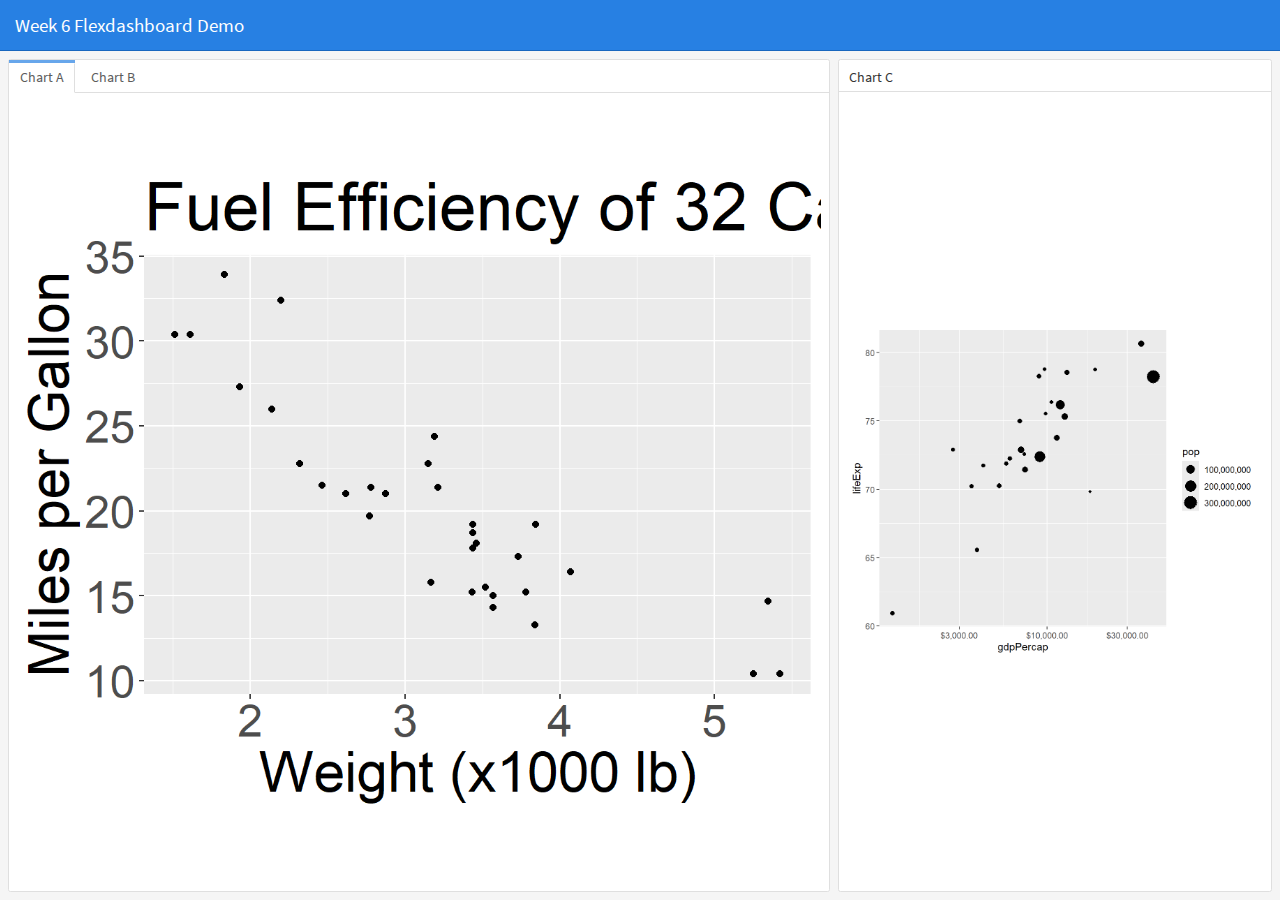
==== commit b8b7568c: "new index" ====
--- a/docs/index.html
+++ b/docs/index.html
@@ -12,130 +12,204 @@
 
 <meta property="og:title" content="Week 6 Flexdashboard Demo" />
 
-<meta name='viewport' content='width=device-width, initial-scale=1.0, maximum-scale=1.0, user-scalable=no' />
-
-<link rel="icon" href="data:image/x-icon;" type="image/x-icon">
+<meta name="viewport" content="width=device-width, initial-scale=1.0, maximum-scale=1.0, user-scalable=no" />
+
+<link href="data:image/x-icon;" rel="icon" type="image/x-icon">
 
 
 <script type="text/javascript">
 window.FlexDashboardComponents = [];
 </script>
 
-<script src="site_libs/header-attrs-2.29/header-attrs.js"></script>
-<script src="site_libs/jquery-3.6.0/jquery-3.6.0.min.js"></script>
+<script>// Pandoc 2.9 adds attributes on both header and div. We remove the former (to
+// be compatible with the behavior of Pandoc < 2.8).
+document.addEventListener('DOMContentLoaded', function(e) {
+  var hs = document.querySelectorAll("div.section[class*='level'] > :first-child");
+  var i, h, a;
+  for (i = 0; i < hs.length; i++) {
+    h = hs[i];
+    if (!/^h[1-6]$/i.test(h.tagName)) continue;  // it should be a header h1-h6
+    a = h.attributes;
+    while (a.length > 0) h.removeAttribute(a[0].name);
+  }
+});
+</script>
+<script>/*! jQuery v3.6.0 | (c) OpenJS Foundation and other contributors | jquery.org/license */
+!function(e,t){"use strict";"object"==typeof module&&"object"==typeof module.exports?module.exports=e.document?t(e,!0):function(e){if(!e.document)throw new Error("jQuery requires a window with a document");return t(e)}:t(e)}("undefined"!=typeof window?window:this,function(C,e){"use strict";var t=[],r=Object.getPrototypeOf,s=t.slice,g=t.flat?function(e){return t.flat.call(e)}:function(e){return t.concat.apply([],e)},u=t.push,i=t.indexOf,n={},o=n.toString,v=n.hasOwnProperty,a=v.toString,l=a.call(Object),y={},m=function(e){return"function"==typeof e&&"number"!=typeof e.nodeType&&"function"!=typeof e.item},x=function(e){return null!=e&&e===e.window},E=C.document,c={type:!0,src:!0,nonce:!0,noModule:!0};function b(e,t,n){var r,i,o=(n=n||E).createElement("script");if(o.text=e,t)for(r in c)(i=t[r]||t.getAttribute&&t.getAttribute(r))&&o.setAttribute(r,i);n.head.appendChild(o).parentNode.removeChild(o)}function w(e){return null==e?e+"":"object"==typeof e||"function"==typeof e?n[o.call(e)]||"object":typeof e}var f="3.6.0",S=function(e,t){return new S.fn.init(e,t)};function p(e){var t=!!e&&"length"in e&&e.length,n=w(e);return!m(e)&&!x(e)&&("array"===n||0===t||"number"==typeof t&&0<t&&t-1 in e)}S.fn=S.prototype={jquery:f,constructor:S,length:0,toArray:function(){return s.call(this)},get:function(e){return null==e?s.call(this):e<0?this[e+this.length]:this[e]},pushStack:function(e){var t=S.merge(this.constructor(),e);return t.prevObject=this,t},each:function(e){return S.each(this,e)},map:function(n){return this.pushStack(S.map(this,function(e,t){return n.call(e,t,e)}))},slice:function(){return this.pushStack(s.apply(this,arguments))},first:function(){return this.eq(0)},last:function(){return this.eq(-1)},even:function(){return this.pushStack(S.grep(this,function(e,t){return(t+1)%2}))},odd:function(){return this.pushStack(S.grep(this,function(e,t){return t%2}))},eq:function(e){var t=this.length,n=+e+(e<0?t:0);return this.pushStack(0<=n&&n<t?[this[n]]:[])},end:function(){return this.prevObject||this.constructor()},push:u,sort:t.sort,splice:t.splice},S.extend=S.fn.extend=function(){var e,t,n,r,i,o,a=arguments[0]||{},s=1,u=arguments.length,l=!1;for("boolean"==typeof a&&(l=a,a=arguments[s]||{},s++),"object"==typeof a||m(a)||(a={}),s===u&&(a=this,s--);s<u;s++)if(null!=(e=arguments[s]))for(t in e)r=e[t],"__proto__"!==t&&a!==r&&(l&&r&&(S.isPlainObject(r)||(i=Array.isArray(r)))?(n=a[t],o=i&&!Array.isArray(n)?[]:i||S.isPlainObject(n)?n:{},i=!1,a[t]=S.extend(l,o,r)):void 0!==r&&(a[t]=r));return a},S.extend({expando:"jQuery"+(f+Math.random()).replace(/\D/g,""),isReady:!0,error:function(e){throw new Error(e)},noop:function(){},isPlainObject:function(e){var t,n;return!(!e||"[object Object]"!==o.call(e))&&(!(t=r(e))||"function"==typeof(n=v.call(t,"constructor")&&t.constructor)&&a.call(n)===l)},isEmptyObject:function(e){var t;for(t in e)return!1;return!0},globalEval:function(e,t,n){b(e,{nonce:t&&t.nonce},n)},each:function(e,t){var n,r=0;if(p(e)){for(n=e.length;r<n;r++)if(!1===t.call(e[r],r,e[r]))break}else for(r in e)if(!1===t.call(e[r],r,e[r]))break;return e},makeArray:function(e,t){var n=t||[];return null!=e&&(p(Object(e))?S.merge(n,"string"==typeof e?[e]:e):u.call(n,e)),n},inArray:function(e,t,n){return null==t?-1:i.call(t,e,n)},merge:function(e,t){for(var n=+t.length,r=0,i=e.length;r<n;r++)e[i++]=t[r];return e.length=i,e},grep:function(e,t,n){for(var r=[],i=0,o=e.length,a=!n;i<o;i++)!t(e[i],i)!==a&&r.push(e[i]);return r},map:function(e,t,n){var r,i,o=0,a=[];if(p(e))for(r=e.length;o<r;o++)null!=(i=t(e[o],o,n))&&a.push(i);else for(o in e)null!=(i=t(e[o],o,n))&&a.push(i);return g(a)},guid:1,support:y}),"function"==typeof Symbol&&(S.fn[Symbol.iterator]=t[Symbol.iterator]),S.each("Boolean Number String Function Array Date RegExp Object Error Symbol".split(" "),function(e,t){n["[object "+t+"]"]=t.toLowerCase()});var d=function(n){var e,d,b,o,i,h,f,g,w,u,l,T,C,a,E,v,s,c,y,S="sizzle"+1*new Date,p=n.document,k=0,r=0,m=ue(),x=ue(),A=ue(),N=ue(),j=function(e,t){return e===t&&(l=!0),0},D={}.hasOwnProperty,t=[],q=t.pop,L=t.push,H=t.push,O=t.slice,P=function(e,t){for(var n=0,r=e.length;n<r;n++)if(e[n]===t)return n;return-1},R="checked|selected|async|autofocus|autoplay|controls|defer|disabled|hidden|ismap|loop|multiple|open|readonly|required|scoped",M="[\\x20\\t\\r\\n\\f]",I="(?:\\\\[\\da-fA-F]{1,6}"+M+"?|\\\\[^\\r\\n\\f]|[\\w-]|[^\0-\\x7f])+",W="\\["+M+"*("+I+")(?:"+M+"*([*^$|!~]?=)"+M+"*(?:'((?:\\\\.|[^\\\\'])*)'|\"((?:\\\\.|[^\\\\\"])*)\"|("+I+"))|)"+M+"*\\]",F=":("+I+")(?:\\((('((?:\\\\.|[^\\\\'])*)'|\"((?:\\\\.|[^\\\\\"])*)\")|((?:\\\\.|[^\\\\()[\\]]|"+W+")*)|.*)\\)|)",B=new RegExp(M+"+","g"),$=new RegExp("^"+M+"+|((?:^|[^\\\\])(?:\\\\.)*)"+M+"+$","g"),_=new RegExp("^"+M+"*,"+M+"*"),z=new RegExp("^"+M+"*([>+~]|"+M+")"+M+"*"),U=new RegExp(M+"|>"),X=new RegExp(F),V=new RegExp("^"+I+"$"),G={ID:new RegExp("^#("+I+")"),CLASS:new RegExp("^\\.("+I+")"),TAG:new RegExp("^("+I+"|[*])"),ATTR:new RegExp("^"+W),PSEUDO:new RegExp("^"+F),CHILD:new RegExp("^:(only|first|last|nth|nth-last)-(child|of-type)(?:\\("+M+"*(even|odd|(([+-]|)(\\d*)n|)"+M+"*(?:([+-]|)"+M+"*(\\d+)|))"+M+"*\\)|)","i"),bool:new RegExp("^(?:"+R+")$","i"),needsContext:new RegExp("^"+M+"*[>+~]|:(even|odd|eq|gt|lt|nth|first|last)(?:\\("+M+"*((?:-\\d)?\\d*)"+M+"*\\)|)(?=[^-]|$)","i")},Y=/HTML$/i,Q=/^(?:input|select|textarea|button)$/i,J=/^h\d$/i,K=/^[^{]+\{\s*\[native \w/,Z=/^(?:#([\w-]+)|(\w+)|\.([\w-]+))$/,ee=/[+~]/,te=new RegExp("\\\\[\\da-fA-F]{1,6}"+M+"?|\\\\([^\\r\\n\\f])","g"),ne=function(e,t){var n="0x"+e.slice(1)-65536;return t||(n<0?String.fromCharCode(n+65536):String.fromCharCode(n>>10|55296,1023&n|56320))},re=/([\0-\x1f\x7f]|^-?\d)|^-$|[^\0-\x1f\x7f-\uFFFF\w-]/g,ie=function(e,t){return t?"\0"===e?"\ufffd":e.slice(0,-1)+"\\"+e.charCodeAt(e.length-1).toString(16)+" ":"\\"+e},oe=function(){T()},ae=be(function(e){return!0===e.disabled&&"fieldset"===e.nodeName.toLowerCase()},{dir:"parentNode",next:"legend"});try{H.apply(t=O.call(p.childNodes),p.childNodes),t[p.childNodes.length].nodeType}catch(e){H={apply:t.length?function(e,t){L.apply(e,O.call(t))}:function(e,t){var n=e.length,r=0;while(e[n++]=t[r++]);e.length=n-1}}}function se(t,e,n,r){var i,o,a,s,u,l,c,f=e&&e.ownerDocument,p=e?e.nodeType:9;if(n=n||[],"string"!=typeof t||!t||1!==p&&9!==p&&11!==p)return n;if(!r&&(T(e),e=e||C,E)){if(11!==p&&(u=Z.exec(t)))if(i=u[1]){if(9===p){if(!(a=e.getElementById(i)))return n;if(a.id===i)return n.push(a),n}else if(f&&(a=f.getElementById(i))&&y(e,a)&&a.id===i)return n.push(a),n}else{if(u[2])return H.apply(n,e.getElementsByTagName(t)),n;if((i=u[3])&&d.getElementsByClassName&&e.getElementsByClassName)return H.apply(n,e.getElementsByClassName(i)),n}if(d.qsa&&!N[t+" "]&&(!v||!v.test(t))&&(1!==p||"object"!==e.nodeName.toLowerCase())){if(c=t,f=e,1===p&&(U.test(t)||z.test(t))){(f=ee.test(t)&&ye(e.parentNode)||e)===e&&d.scope||((s=e.getAttribute("id"))?s=s.replace(re,ie):e.setAttribute("id",s=S)),o=(l=h(t)).length;while(o--)l[o]=(s?"#"+s:":scope")+" "+xe(l[o]);c=l.join(",")}try{return H.apply(n,f.querySelectorAll(c)),n}catch(e){N(t,!0)}finally{s===S&&e.removeAttribute("id")}}}return g(t.replace($,"$1"),e,n,r)}function ue(){var r=[];return function e(t,n){return r.push(t+" ")>b.cacheLength&&delete e[r.shift()],e[t+" "]=n}}function le(e){return e[S]=!0,e}function ce(e){var t=C.createElement("fieldset");try{return!!e(t)}catch(e){return!1}finally{t.parentNode&&t.parentNode.removeChild(t),t=null}}function fe(e,t){var n=e.split("|"),r=n.length;while(r--)b.attrHandle[n[r]]=t}function pe(e,t){var n=t&&e,r=n&&1===e.nodeType&&1===t.nodeType&&e.sourceIndex-t.sourceIndex;if(r)return r;if(n)while(n=n.nextSibling)if(n===t)return-1;return e?1:-1}function de(t){return function(e){return"input"===e.nodeName.toLowerCase()&&e.type===t}}function he(n){return function(e){var t=e.nodeName.toLowerCase();return("input"===t||"button"===t)&&e.type===n}}function ge(t){return function(e){return"form"in e?e.parentNode&&!1===e.disabled?"label"in e?"label"in e.parentNode?e.parentNode.disabled===t:e.disabled===t:e.isDisabled===t||e.isDisabled!==!t&&ae(e)===t:e.disabled===t:"label"in e&&e.disabled===t}}function ve(a){return le(function(o){return o=+o,le(function(e,t){var n,r=a([],e.length,o),i=r.length;while(i--)e[n=r[i]]&&(e[n]=!(t[n]=e[n]))})})}function ye(e){return e&&"undefined"!=typeof e.getElementsByTagName&&e}for(e in d=se.support={},i=se.isXML=function(e){var t=e&&e.namespaceURI,n=e&&(e.ownerDocument||e).documentElement;return!Y.test(t||n&&n.nodeName||"HTML")},T=se.setDocument=function(e){var t,n,r=e?e.ownerDocument||e:p;return r!=C&&9===r.nodeType&&r.documentElement&&(a=(C=r).documentElement,E=!i(C),p!=C&&(n=C.defaultView)&&n.top!==n&&(n.addEventListener?n.addEventListener("unload",oe,!1):n.attachEvent&&n.attachEvent("onunload",oe)),d.scope=ce(function(e){return a.appendChild(e).appendChild(C.createElement("div")),"undefined"!=typeof e.querySelectorAll&&!e.querySelectorAll(":scope fieldset div").length}),d.attributes=ce(function(e){return e.className="i",!e.getAttribute("className")}),d.getElementsByTagName=ce(function(e){return e.appendChild(C.createComment("")),!e.getElementsByTagName("*").length}),d.getElementsByClassName=K.test(C.getElementsByClassName),d.getById=ce(function(e){return a.appendChild(e).id=S,!C.getElementsByName||!C.getElementsByName(S).length}),d.getById?(b.filter.ID=function(e){var t=e.replace(te,ne);return function(e){return e.getAttribute("id")===t}},b.find.ID=function(e,t){if("undefined"!=typeof t.getElementById&&E){var n=t.getElementById(e);return n?[n]:[]}}):(b.filter.ID=function(e){var n=e.replace(te,ne);return function(e){var t="undefined"!=typeof e.getAttributeNode&&e.getAttributeNode("id");return t&&t.value===n}},b.find.ID=function(e,t){if("undefined"!=typeof t.getElementById&&E){var n,r,i,o=t.getElementById(e);if(o){if((n=o.getAttributeNode("id"))&&n.value===e)return[o];i=t.getElementsByName(e),r=0;while(o=i[r++])if((n=o.getAttributeNode("id"))&&n.value===e)return[o]}return[]}}),b.find.TAG=d.getElementsByTagName?function(e,t){return"undefined"!=typeof t.getElementsByTagName?t.getElementsByTagName(e):d.qsa?t.querySelectorAll(e):void 0}:function(e,t){var n,r=[],i=0,o=t.getElementsByTagName(e);if("*"===e){while(n=o[i++])1===n.nodeType&&r.push(n);return r}return o},b.find.CLASS=d.getElementsByClassName&&function(e,t){if("undefined"!=typeof t.getElementsByClassName&&E)return t.getElementsByClassName(e)},s=[],v=[],(d.qsa=K.test(C.querySelectorAll))&&(ce(function(e){var t;a.appendChild(e).innerHTML="<a id='"+S+"'></a><select id='"+S+"-\r\\' msallowcapture=''><option selected=''></option></select>",e.querySelectorAll("[msallowcapture^='']").length&&v.push("[*^$]="+M+"*(?:''|\"\")"),e.querySelectorAll("[selected]").length||v.push("\\["+M+"*(?:value|"+R+")"),e.querySelectorAll("[id~="+S+"-]").length||v.push("~="),(t=C.createElement("input")).setAttribute("name",""),e.appendChild(t),e.querySelectorAll("[name='']").length||v.push("\\["+M+"*name"+M+"*="+M+"*(?:''|\"\")"),e.querySelectorAll(":checked").length||v.push(":checked"),e.querySelectorAll("a#"+S+"+*").length||v.push(".#.+[+~]"),e.querySelectorAll("\\\f"),v.push("[\\r\\n\\f]")}),ce(function(e){e.innerHTML="<a href='' disabled='disabled'></a><select disabled='disabled'><option/></select>";var t=C.createElement("input");t.setAttribute("type","hidden"),e.appendChild(t).setAttribute("name","D"),e.querySelectorAll("[name=d]").length&&v.push("name"+M+"*[*^$|!~]?="),2!==e.querySelectorAll(":enabled").length&&v.push(":enabled",":disabled"),a.appendChild(e).disabled=!0,2!==e.querySelectorAll(":disabled").length&&v.push(":enabled",":disabled"),e.querySelectorAll("*,:x"),v.push(",.*:")})),(d.matchesSelector=K.test(c=a.matches||a.webkitMatchesSelector||a.mozMatchesSelector||a.oMatchesSelector||a.msMatchesSelector))&&ce(function(e){d.disconnectedMatch=c.call(e,"*"),c.call(e,"[s!='']:x"),s.push("!=",F)}),v=v.length&&new RegExp(v.join("|")),s=s.length&&new RegExp(s.join("|")),t=K.test(a.compareDocumentPosition),y=t||K.test(a.contains)?function(e,t){var n=9===e.nodeType?e.documentElement:e,r=t&&t.parentNode;return e===r||!(!r||1!==r.nodeType||!(n.contains?n.contains(r):e.compareDocumentPosition&&16&e.compareDocumentPosition(r)))}:function(e,t){if(t)while(t=t.parentNode)if(t===e)return!0;return!1},j=t?function(e,t){if(e===t)return l=!0,0;var n=!e.compareDocumentPosition-!t.compareDocumentPosition;return n||(1&(n=(e.ownerDocument||e)==(t.ownerDocument||t)?e.compareDocumentPosition(t):1)||!d.sortDetached&&t.compareDocumentPosition(e)===n?e==C||e.ownerDocument==p&&y(p,e)?-1:t==C||t.ownerDocument==p&&y(p,t)?1:u?P(u,e)-P(u,t):0:4&n?-1:1)}:function(e,t){if(e===t)return l=!0,0;var n,r=0,i=e.parentNode,o=t.parentNode,a=[e],s=[t];if(!i||!o)return e==C?-1:t==C?1:i?-1:o?1:u?P(u,e)-P(u,t):0;if(i===o)return pe(e,t);n=e;while(n=n.parentNode)a.unshift(n);n=t;while(n=n.parentNode)s.unshift(n);while(a[r]===s[r])r++;return r?pe(a[r],s[r]):a[r]==p?-1:s[r]==p?1:0}),C},se.matches=function(e,t){return se(e,null,null,t)},se.matchesSelector=function(e,t){if(T(e),d.matchesSelector&&E&&!N[t+" "]&&(!s||!s.test(t))&&(!v||!v.test(t)))try{var n=c.call(e,t);if(n||d.disconnectedMatch||e.document&&11!==e.document.nodeType)return n}catch(e){N(t,!0)}return 0<se(t,C,null,[e]).length},se.contains=function(e,t){return(e.ownerDocument||e)!=C&&T(e),y(e,t)},se.attr=function(e,t){(e.ownerDocument||e)!=C&&T(e);var n=b.attrHandle[t.toLowerCase()],r=n&&D.call(b.attrHandle,t.toLowerCase())?n(e,t,!E):void 0;return void 0!==r?r:d.attributes||!E?e.getAttribute(t):(r=e.getAttributeNode(t))&&r.specified?r.value:null},se.escape=function(e){return(e+"").replace(re,ie)},se.error=function(e){throw new Error("Syntax error, unrecognized expression: "+e)},se.uniqueSort=function(e){var t,n=[],r=0,i=0;if(l=!d.detectDuplicates,u=!d.sortStable&&e.slice(0),e.sort(j),l){while(t=e[i++])t===e[i]&&(r=n.push(i));while(r--)e.splice(n[r],1)}return u=null,e},o=se.getText=function(e){var t,n="",r=0,i=e.nodeType;if(i){if(1===i||9===i||11===i){if("string"==typeof e.textContent)return e.textContent;for(e=e.firstChild;e;e=e.nextSibling)n+=o(e)}else if(3===i||4===i)return e.nodeValue}else while(t=e[r++])n+=o(t);return n},(b=se.selectors={cacheLength:50,createPseudo:le,match:G,attrHandle:{},find:{},relative:{">":{dir:"parentNode",first:!0}," ":{dir:"parentNode"},"+":{dir:"previousSibling",first:!0},"~":{dir:"previousSibling"}},preFilter:{ATTR:function(e){return e[1]=e[1].replace(te,ne),e[3]=(e[3]||e[4]||e[5]||"").replace(te,ne),"~="===e[2]&&(e[3]=" "+e[3]+" "),e.slice(0,4)},CHILD:function(e){return e[1]=e[1].toLowerCase(),"nth"===e[1].slice(0,3)?(e[3]||se.error(e[0]),e[4]=+(e[4]?e[5]+(e[6]||1):2*("even"===e[3]||"odd"===e[3])),e[5]=+(e[7]+e[8]||"odd"===e[3])):e[3]&&se.error(e[0]),e},PSEUDO:function(e){var t,n=!e[6]&&e[2];return G.CHILD.test(e[0])?null:(e[3]?e[2]=e[4]||e[5]||"":n&&X.test(n)&&(t=h(n,!0))&&(t=n.indexOf(")",n.length-t)-n.length)&&(e[0]=e[0].slice(0,t),e[2]=n.slice(0,t)),e.slice(0,3))}},filter:{TAG:function(e){var t=e.replace(te,ne).toLowerCase();return"*"===e?function(){return!0}:function(e){return e.nodeName&&e.nodeName.toLowerCase()===t}},CLASS:function(e){var t=m[e+" "];return t||(t=new RegExp("(^|"+M+")"+e+"("+M+"|$)"))&&m(e,function(e){return t.test("string"==typeof e.className&&e.className||"undefined"!=typeof e.getAttribute&&e.getAttribute("class")||"")})},ATTR:function(n,r,i){return function(e){var t=se.attr(e,n);return null==t?"!="===r:!r||(t+="","="===r?t===i:"!="===r?t!==i:"^="===r?i&&0===t.indexOf(i):"*="===r?i&&-1<t.indexOf(i):"$="===r?i&&t.slice(-i.length)===i:"~="===r?-1<(" "+t.replace(B," ")+" ").indexOf(i):"|="===r&&(t===i||t.slice(0,i.length+1)===i+"-"))}},CHILD:function(h,e,t,g,v){var y="nth"!==h.slice(0,3),m="last"!==h.slice(-4),x="of-type"===e;return 1===g&&0===v?function(e){return!!e.parentNode}:function(e,t,n){var r,i,o,a,s,u,l=y!==m?"nextSibling":"previousSibling",c=e.parentNode,f=x&&e.nodeName.toLowerCase(),p=!n&&!x,d=!1;if(c){if(y){while(l){a=e;while(a=a[l])if(x?a.nodeName.toLowerCase()===f:1===a.nodeType)return!1;u=l="only"===h&&!u&&"nextSibling"}return!0}if(u=[m?c.firstChild:c.lastChild],m&&p){d=(s=(r=(i=(o=(a=c)[S]||(a[S]={}))[a.uniqueID]||(o[a.uniqueID]={}))[h]||[])[0]===k&&r[1])&&r[2],a=s&&c.childNodes[s];while(a=++s&&a&&a[l]||(d=s=0)||u.pop())if(1===a.nodeType&&++d&&a===e){i[h]=[k,s,d];break}}else if(p&&(d=s=(r=(i=(o=(a=e)[S]||(a[S]={}))[a.uniqueID]||(o[a.uniqueID]={}))[h]||[])[0]===k&&r[1]),!1===d)while(a=++s&&a&&a[l]||(d=s=0)||u.pop())if((x?a.nodeName.toLowerCase()===f:1===a.nodeType)&&++d&&(p&&((i=(o=a[S]||(a[S]={}))[a.uniqueID]||(o[a.uniqueID]={}))[h]=[k,d]),a===e))break;return(d-=v)===g||d%g==0&&0<=d/g}}},PSEUDO:function(e,o){var t,a=b.pseudos[e]||b.setFilters[e.toLowerCase()]||se.error("unsupported pseudo: "+e);return a[S]?a(o):1<a.length?(t=[e,e,"",o],b.setFilters.hasOwnProperty(e.toLowerCase())?le(function(e,t){var n,r=a(e,o),i=r.length;while(i--)e[n=P(e,r[i])]=!(t[n]=r[i])}):function(e){return a(e,0,t)}):a}},pseudos:{not:le(function(e){var r=[],i=[],s=f(e.replace($,"$1"));return s[S]?le(function(e,t,n,r){var i,o=s(e,null,r,[]),a=e.length;while(a--)(i=o[a])&&(e[a]=!(t[a]=i))}):function(e,t,n){return r[0]=e,s(r,null,n,i),r[0]=null,!i.pop()}}),has:le(function(t){return function(e){return 0<se(t,e).length}}),contains:le(function(t){return t=t.replace(te,ne),function(e){return-1<(e.textContent||o(e)).indexOf(t)}}),lang:le(function(n){return V.test(n||"")||se.error("unsupported lang: "+n),n=n.replace(te,ne).toLowerCase(),function(e){var t;do{if(t=E?e.lang:e.getAttribute("xml:lang")||e.getAttribute("lang"))return(t=t.toLowerCase())===n||0===t.indexOf(n+"-")}while((e=e.parentNode)&&1===e.nodeType);return!1}}),target:function(e){var t=n.location&&n.location.hash;return t&&t.slice(1)===e.id},root:function(e){return e===a},focus:function(e){return e===C.activeElement&&(!C.hasFocus||C.hasFocus())&&!!(e.type||e.href||~e.tabIndex)},enabled:ge(!1),disabled:ge(!0),checked:function(e){var t=e.nodeName.toLowerCase();return"input"===t&&!!e.checked||"option"===t&&!!e.selected},selected:function(e){return e.parentNode&&e.parentNode.selectedIndex,!0===e.selected},empty:function(e){for(e=e.firstChild;e;e=e.nextSibling)if(e.nodeType<6)return!1;return!0},parent:function(e){return!b.pseudos.empty(e)},header:function(e){return J.test(e.nodeName)},input:function(e){return Q.test(e.nodeName)},button:function(e){var t=e.nodeName.toLowerCase();return"input"===t&&"button"===e.type||"button"===t},text:function(e){var t;return"input"===e.nodeName.toLowerCase()&&"text"===e.type&&(null==(t=e.getAttribute("type"))||"text"===t.toLowerCase())},first:ve(function(){return[0]}),last:ve(function(e,t){return[t-1]}),eq:ve(function(e,t,n){return[n<0?n+t:n]}),even:ve(function(e,t){for(var n=0;n<t;n+=2)e.push(n);return e}),odd:ve(function(e,t){for(var n=1;n<t;n+=2)e.push(n);return e}),lt:ve(function(e,t,n){for(var r=n<0?n+t:t<n?t:n;0<=--r;)e.push(r);return e}),gt:ve(function(e,t,n){for(var r=n<0?n+t:n;++r<t;)e.push(r);return e})}}).pseudos.nth=b.pseudos.eq,{radio:!0,checkbox:!0,file:!0,password:!0,image:!0})b.pseudos[e]=de(e);for(e in{submit:!0,reset:!0})b.pseudos[e]=he(e);function me(){}function xe(e){for(var t=0,n=e.length,r="";t<n;t++)r+=e[t].value;return r}function be(s,e,t){var u=e.dir,l=e.next,c=l||u,f=t&&"parentNode"===c,p=r++;return e.first?function(e,t,n){while(e=e[u])if(1===e.nodeType||f)return s(e,t,n);return!1}:function(e,t,n){var r,i,o,a=[k,p];if(n){while(e=e[u])if((1===e.nodeType||f)&&s(e,t,n))return!0}else while(e=e[u])if(1===e.nodeType||f)if(i=(o=e[S]||(e[S]={}))[e.uniqueID]||(o[e.uniqueID]={}),l&&l===e.nodeName.toLowerCase())e=e[u]||e;else{if((r=i[c])&&r[0]===k&&r[1]===p)return a[2]=r[2];if((i[c]=a)[2]=s(e,t,n))return!0}return!1}}function we(i){return 1<i.length?function(e,t,n){var r=i.length;while(r--)if(!i[r](e,t,n))return!1;return!0}:i[0]}function Te(e,t,n,r,i){for(var o,a=[],s=0,u=e.length,l=null!=t;s<u;s++)(o=e[s])&&(n&&!n(o,r,i)||(a.push(o),l&&t.push(s)));return a}function Ce(d,h,g,v,y,e){return v&&!v[S]&&(v=Ce(v)),y&&!y[S]&&(y=Ce(y,e)),le(function(e,t,n,r){var i,o,a,s=[],u=[],l=t.length,c=e||function(e,t,n){for(var r=0,i=t.length;r<i;r++)se(e,t[r],n);return n}(h||"*",n.nodeType?[n]:n,[]),f=!d||!e&&h?c:Te(c,s,d,n,r),p=g?y||(e?d:l||v)?[]:t:f;if(g&&g(f,p,n,r),v){i=Te(p,u),v(i,[],n,r),o=i.length;while(o--)(a=i[o])&&(p[u[o]]=!(f[u[o]]=a))}if(e){if(y||d){if(y){i=[],o=p.length;while(o--)(a=p[o])&&i.push(f[o]=a);y(null,p=[],i,r)}o=p.length;while(o--)(a=p[o])&&-1<(i=y?P(e,a):s[o])&&(e[i]=!(t[i]=a))}}else p=Te(p===t?p.splice(l,p.length):p),y?y(null,t,p,r):H.apply(t,p)})}function Ee(e){for(var i,t,n,r=e.length,o=b.relative[e[0].type],a=o||b.relative[" "],s=o?1:0,u=be(function(e){return e===i},a,!0),l=be(function(e){return-1<P(i,e)},a,!0),c=[function(e,t,n){var r=!o&&(n||t!==w)||((i=t).nodeType?u(e,t,n):l(e,t,n));return i=null,r}];s<r;s++)if(t=b.relative[e[s].type])c=[be(we(c),t)];else{if((t=b.filter[e[s].type].apply(null,e[s].matches))[S]){for(n=++s;n<r;n++)if(b.relative[e[n].type])break;return Ce(1<s&&we(c),1<s&&xe(e.slice(0,s-1).concat({value:" "===e[s-2].type?"*":""})).replace($,"$1"),t,s<n&&Ee(e.slice(s,n)),n<r&&Ee(e=e.slice(n)),n<r&&xe(e))}c.push(t)}return we(c)}return me.prototype=b.filters=b.pseudos,b.setFilters=new me,h=se.tokenize=function(e,t){var n,r,i,o,a,s,u,l=x[e+" "];if(l)return t?0:l.slice(0);a=e,s=[],u=b.preFilter;while(a){for(o in n&&!(r=_.exec(a))||(r&&(a=a.slice(r[0].length)||a),s.push(i=[])),n=!1,(r=z.exec(a))&&(n=r.shift(),i.push({value:n,type:r[0].replace($," ")}),a=a.slice(n.length)),b.filter)!(r=G[o].exec(a))||u[o]&&!(r=u[o](r))||(n=r.shift(),i.push({value:n,type:o,matches:r}),a=a.slice(n.length));if(!n)break}return t?a.length:a?se.error(e):x(e,s).slice(0)},f=se.compile=function(e,t){var n,v,y,m,x,r,i=[],o=[],a=A[e+" "];if(!a){t||(t=h(e)),n=t.length;while(n--)(a=Ee(t[n]))[S]?i.push(a):o.push(a);(a=A(e,(v=o,m=0<(y=i).length,x=0<v.length,r=function(e,t,n,r,i){var o,a,s,u=0,l="0",c=e&&[],f=[],p=w,d=e||x&&b.find.TAG("*",i),h=k+=null==p?1:Math.random()||.1,g=d.length;for(i&&(w=t==C||t||i);l!==g&&null!=(o=d[l]);l++){if(x&&o){a=0,t||o.ownerDocument==C||(T(o),n=!E);while(s=v[a++])if(s(o,t||C,n)){r.push(o);break}i&&(k=h)}m&&((o=!s&&o)&&u--,e&&c.push(o))}if(u+=l,m&&l!==u){a=0;while(s=y[a++])s(c,f,t,n);if(e){if(0<u)while(l--)c[l]||f[l]||(f[l]=q.call(r));f=Te(f)}H.apply(r,f),i&&!e&&0<f.length&&1<u+y.length&&se.uniqueSort(r)}return i&&(k=h,w=p),c},m?le(r):r))).selector=e}return a},g=se.select=function(e,t,n,r){var i,o,a,s,u,l="function"==typeof e&&e,c=!r&&h(e=l.selector||e);if(n=n||[],1===c.length){if(2<(o=c[0]=c[0].slice(0)).length&&"ID"===(a=o[0]).type&&9===t.nodeType&&E&&b.relative[o[1].type]){if(!(t=(b.find.ID(a.matches[0].replace(te,ne),t)||[])[0]))return n;l&&(t=t.parentNode),e=e.slice(o.shift().value.length)}i=G.needsContext.test(e)?0:o.length;while(i--){if(a=o[i],b.relative[s=a.type])break;if((u=b.find[s])&&(r=u(a.matches[0].replace(te,ne),ee.test(o[0].type)&&ye(t.parentNode)||t))){if(o.splice(i,1),!(e=r.length&&xe(o)))return H.apply(n,r),n;break}}}return(l||f(e,c))(r,t,!E,n,!t||ee.test(e)&&ye(t.parentNode)||t),n},d.sortStable=S.split("").sort(j).join("")===S,d.detectDuplicates=!!l,T(),d.sortDetached=ce(function(e){return 1&e.compareDocumentPosition(C.createElement("fieldset"))}),ce(function(e){return e.innerHTML="<a href='#'></a>","#"===e.firstChild.getAttribute("href")})||fe("type|href|height|width",function(e,t,n){if(!n)return e.getAttribute(t,"type"===t.toLowerCase()?1:2)}),d.attributes&&ce(function(e){return e.innerHTML="<input/>",e.firstChild.setAttribute("value",""),""===e.firstChild.getAttribute("value")})||fe("value",function(e,t,n){if(!n&&"input"===e.nodeName.toLowerCase())return e.defaultValue}),ce(function(e){return null==e.getAttribute("disabled")})||fe(R,function(e,t,n){var r;if(!n)return!0===e[t]?t.toLowerCase():(r=e.getAttributeNode(t))&&r.specified?r.value:null}),se}(C);S.find=d,S.expr=d.selectors,S.expr[":"]=S.expr.pseudos,S.uniqueSort=S.unique=d.uniqueSort,S.text=d.getText,S.isXMLDoc=d.isXML,S.contains=d.contains,S.escapeSelector=d.escape;var h=function(e,t,n){var r=[],i=void 0!==n;while((e=e[t])&&9!==e.nodeType)if(1===e.nodeType){if(i&&S(e).is(n))break;r.push(e)}return r},T=function(e,t){for(var n=[];e;e=e.nextSibling)1===e.nodeType&&e!==t&&n.push(e);return n},k=S.expr.match.needsContext;function A(e,t){return e.nodeName&&e.nodeName.toLowerCase()===t.toLowerCase()}var N=/^<([a-z][^\/\0>:\x20\t\r\n\f]*)[\x20\t\r\n\f]*\/?>(?:<\/\1>|)$/i;function j(e,n,r){return m(n)?S.grep(e,function(e,t){return!!n.call(e,t,e)!==r}):n.nodeType?S.grep(e,function(e){return e===n!==r}):"string"!=typeof n?S.grep(e,function(e){return-1<i.call(n,e)!==r}):S.filter(n,e,r)}S.filter=function(e,t,n){var r=t[0];return n&&(e=":not("+e+")"),1===t.length&&1===r.nodeType?S.find.matchesSelector(r,e)?[r]:[]:S.find.matches(e,S.grep(t,function(e){return 1===e.nodeType}))},S.fn.extend({find:function(e){var t,n,r=this.length,i=this;if("string"!=typeof e)return this.pushStack(S(e).filter(function(){for(t=0;t<r;t++)if(S.contains(i[t],this))return!0}));for(n=this.pushStack([]),t=0;t<r;t++)S.find(e,i[t],n);return 1<r?S.uniqueSort(n):n},filter:function(e){return this.pushStack(j(this,e||[],!1))},not:function(e){return this.pushStack(j(this,e||[],!0))},is:function(e){return!!j(this,"string"==typeof e&&k.test(e)?S(e):e||[],!1).length}});var D,q=/^(?:\s*(<[\w\W]+>)[^>]*|#([\w-]+))$/;(S.fn.init=function(e,t,n){var r,i;if(!e)return this;if(n=n||D,"string"==typeof e){if(!(r="<"===e[0]&&">"===e[e.length-1]&&3<=e.length?[null,e,null]:q.exec(e))||!r[1]&&t)return!t||t.jquery?(t||n).find(e):this.constructor(t).find(e);if(r[1]){if(t=t instanceof S?t[0]:t,S.merge(this,S.parseHTML(r[1],t&&t.nodeType?t.ownerDocument||t:E,!0)),N.test(r[1])&&S.isPlainObject(t))for(r in t)m(this[r])?this[r](t[r]):this.attr(r,t[r]);return this}return(i=E.getElementById(r[2]))&&(this[0]=i,this.length=1),this}return e.nodeType?(this[0]=e,this.length=1,this):m(e)?void 0!==n.ready?n.ready(e):e(S):S.makeArray(e,this)}).prototype=S.fn,D=S(E);var L=/^(?:parents|prev(?:Until|All))/,H={children:!0,contents:!0,next:!0,prev:!0};function O(e,t){while((e=e[t])&&1!==e.nodeType);return e}S.fn.extend({has:function(e){var t=S(e,this),n=t.length;return this.filter(function(){for(var e=0;e<n;e++)if(S.contains(this,t[e]))return!0})},closest:function(e,t){var n,r=0,i=this.length,o=[],a="string"!=typeof e&&S(e);if(!k.test(e))for(;r<i;r++)for(n=this[r];n&&n!==t;n=n.parentNode)if(n.nodeType<11&&(a?-1<a.index(n):1===n.nodeType&&S.find.matchesSelector(n,e))){o.push(n);break}return this.pushStack(1<o.length?S.uniqueSort(o):o)},index:function(e){return e?"string"==typeof e?i.call(S(e),this[0]):i.call(this,e.jquery?e[0]:e):this[0]&&this[0].parentNode?this.first().prevAll().length:-1},add:function(e,t){return this.pushStack(S.uniqueSort(S.merge(this.get(),S(e,t))))},addBack:function(e){return this.add(null==e?this.prevObject:this.prevObject.filter(e))}}),S.each({parent:function(e){var t=e.parentNode;return t&&11!==t.nodeType?t:null},parents:function(e){return h(e,"parentNode")},parentsUntil:function(e,t,n){return h(e,"parentNode",n)},next:function(e){return O(e,"nextSibling")},prev:function(e){return O(e,"previousSibling")},nextAll:function(e){return h(e,"nextSibling")},prevAll:function(e){return h(e,"previousSibling")},nextUntil:function(e,t,n){return h(e,"nextSibling",n)},prevUntil:function(e,t,n){return h(e,"previousSibling",n)},siblings:function(e){return T((e.parentNode||{}).firstChild,e)},children:function(e){return T(e.firstChild)},contents:function(e){return null!=e.contentDocument&&r(e.contentDocument)?e.contentDocument:(A(e,"template")&&(e=e.content||e),S.merge([],e.childNodes))}},function(r,i){S.fn[r]=function(e,t){var n=S.map(this,i,e);return"Until"!==r.slice(-5)&&(t=e),t&&"string"==typeof t&&(n=S.filter(t,n)),1<this.length&&(H[r]||S.uniqueSort(n),L.test(r)&&n.reverse()),this.pushStack(n)}});var P=/[^\x20\t\r\n\f]+/g;function R(e){return e}function M(e){throw e}function I(e,t,n,r){var i;try{e&&m(i=e.promise)?i.call(e).done(t).fail(n):e&&m(i=e.then)?i.call(e,t,n):t.apply(void 0,[e].slice(r))}catch(e){n.apply(void 0,[e])}}S.Callbacks=function(r){var e,n;r="string"==typeof r?(e=r,n={},S.each(e.match(P)||[],function(e,t){n[t]=!0}),n):S.extend({},r);var i,t,o,a,s=[],u=[],l=-1,c=function(){for(a=a||r.once,o=i=!0;u.length;l=-1){t=u.shift();while(++l<s.length)!1===s[l].apply(t[0],t[1])&&r.stopOnFalse&&(l=s.length,t=!1)}r.memory||(t=!1),i=!1,a&&(s=t?[]:"")},f={add:function(){return s&&(t&&!i&&(l=s.length-1,u.push(t)),function n(e){S.each(e,function(e,t){m(t)?r.unique&&f.has(t)||s.push(t):t&&t.length&&"string"!==w(t)&&n(t)})}(arguments),t&&!i&&c()),this},remove:function(){return S.each(arguments,function(e,t){var n;while(-1<(n=S.inArray(t,s,n)))s.splice(n,1),n<=l&&l--}),this},has:function(e){return e?-1<S.inArray(e,s):0<s.length},empty:function(){return s&&(s=[]),this},disable:function(){return a=u=[],s=t="",this},disabled:function(){return!s},lock:function(){return a=u=[],t||i||(s=t=""),this},locked:function(){return!!a},fireWith:function(e,t){return a||(t=[e,(t=t||[]).slice?t.slice():t],u.push(t),i||c()),this},fire:function(){return f.fireWith(this,arguments),this},fired:function(){return!!o}};return f},S.extend({Deferred:function(e){var o=[["notify","progress",S.Callbacks("memory"),S.Callbacks("memory"),2],["resolve","done",S.Callbacks("once memory"),S.Callbacks("once memory"),0,"resolved"],["reject","fail",S.Callbacks("once memory"),S.Callbacks("once memory"),1,"rejected"]],i="pending",a={state:function(){return i},always:function(){return s.done(arguments).fail(arguments),this},"catch":function(e){return a.then(null,e)},pipe:function(){var i=arguments;return S.Deferred(function(r){S.each(o,function(e,t){var n=m(i[t[4]])&&i[t[4]];s[t[1]](function(){var e=n&&n.apply(this,arguments);e&&m(e.promise)?e.promise().progress(r.notify).done(r.resolve).fail(r.reject):r[t[0]+"With"](this,n?[e]:arguments)})}),i=null}).promise()},then:function(t,n,r){var u=0;function l(i,o,a,s){return function(){var n=this,r=arguments,e=function(){var e,t;if(!(i<u)){if((e=a.apply(n,r))===o.promise())throw new TypeError("Thenable self-resolution");t=e&&("object"==typeof e||"function"==typeof e)&&e.then,m(t)?s?t.call(e,l(u,o,R,s),l(u,o,M,s)):(u++,t.call(e,l(u,o,R,s),l(u,o,M,s),l(u,o,R,o.notifyWith))):(a!==R&&(n=void 0,r=[e]),(s||o.resolveWith)(n,r))}},t=s?e:function(){try{e()}catch(e){S.Deferred.exceptionHook&&S.Deferred.exceptionHook(e,t.stackTrace),u<=i+1&&(a!==M&&(n=void 0,r=[e]),o.rejectWith(n,r))}};i?t():(S.Deferred.getStackHook&&(t.stackTrace=S.Deferred.getStackHook()),C.setTimeout(t))}}return S.Deferred(function(e){o[0][3].add(l(0,e,m(r)?r:R,e.notifyWith)),o[1][3].add(l(0,e,m(t)?t:R)),o[2][3].add(l(0,e,m(n)?n:M))}).promise()},promise:function(e){return null!=e?S.extend(e,a):a}},s={};return S.each(o,function(e,t){var n=t[2],r=t[5];a[t[1]]=n.add,r&&n.add(function(){i=r},o[3-e][2].disable,o[3-e][3].disable,o[0][2].lock,o[0][3].lock),n.add(t[3].fire),s[t[0]]=function(){return s[t[0]+"With"](this===s?void 0:this,arguments),this},s[t[0]+"With"]=n.fireWith}),a.promise(s),e&&e.call(s,s),s},when:function(e){var n=arguments.length,t=n,r=Array(t),i=s.call(arguments),o=S.Deferred(),a=function(t){return function(e){r[t]=this,i[t]=1<arguments.length?s.call(arguments):e,--n||o.resolveWith(r,i)}};if(n<=1&&(I(e,o.done(a(t)).resolve,o.reject,!n),"pending"===o.state()||m(i[t]&&i[t].then)))return o.then();while(t--)I(i[t],a(t),o.reject);return o.promise()}});var W=/^(Eval|Internal|Range|Reference|Syntax|Type|URI)Error$/;S.Deferred.exceptionHook=function(e,t){C.console&&C.console.warn&&e&&W.test(e.name)&&C.console.warn("jQuery.Deferred exception: "+e.message,e.stack,t)},S.readyException=function(e){C.setTimeout(function(){throw e})};var F=S.Deferred();function B(){E.removeEventListener("DOMContentLoaded",B),C.removeEventListener("load",B),S.ready()}S.fn.ready=function(e){return F.then(e)["catch"](function(e){S.readyException(e)}),this},S.extend({isReady:!1,readyWait:1,ready:function(e){(!0===e?--S.readyWait:S.isReady)||(S.isReady=!0)!==e&&0<--S.readyWait||F.resolveWith(E,[S])}}),S.ready.then=F.then,"complete"===E.readyState||"loading"!==E.readyState&&!E.documentElement.doScroll?C.setTimeout(S.ready):(E.addEventListener("DOMContentLoaded",B),C.addEventListener("load",B));var $=function(e,t,n,r,i,o,a){var s=0,u=e.length,l=null==n;if("object"===w(n))for(s in i=!0,n)$(e,t,s,n[s],!0,o,a);else if(void 0!==r&&(i=!0,m(r)||(a=!0),l&&(a?(t.call(e,r),t=null):(l=t,t=function(e,t,n){return l.call(S(e),n)})),t))for(;s<u;s++)t(e[s],n,a?r:r.call(e[s],s,t(e[s],n)));return i?e:l?t.call(e):u?t(e[0],n):o},_=/^-ms-/,z=/-([a-z])/g;function U(e,t){return t.toUpperCase()}function X(e){return e.replace(_,"ms-").replace(z,U)}var V=function(e){return 1===e.nodeType||9===e.nodeType||!+e.nodeType};function G(){this.expando=S.expando+G.uid++}G.uid=1,G.prototype={cache:function(e){var t=e[this.expando];return t||(t={},V(e)&&(e.nodeType?e[this.expando]=t:Object.defineProperty(e,this.expando,{value:t,configurable:!0}))),t},set:function(e,t,n){var r,i=this.cache(e);if("string"==typeof t)i[X(t)]=n;else for(r in t)i[X(r)]=t[r];return i},get:function(e,t){return void 0===t?this.cache(e):e[this.expando]&&e[this.expando][X(t)]},access:function(e,t,n){return void 0===t||t&&"string"==typeof t&&void 0===n?this.get(e,t):(this.set(e,t,n),void 0!==n?n:t)},remove:function(e,t){var n,r=e[this.expando];if(void 0!==r){if(void 0!==t){n=(t=Array.isArray(t)?t.map(X):(t=X(t))in r?[t]:t.match(P)||[]).length;while(n--)delete r[t[n]]}(void 0===t||S.isEmptyObject(r))&&(e.nodeType?e[this.expando]=void 0:delete e[this.expando])}},hasData:function(e){var t=e[this.expando];return void 0!==t&&!S.isEmptyObject(t)}};var Y=new G,Q=new G,J=/^(?:\{[\w\W]*\}|\[[\w\W]*\])$/,K=/[A-Z]/g;function Z(e,t,n){var r,i;if(void 0===n&&1===e.nodeType)if(r="data-"+t.replace(K,"-$&").toLowerCase(),"string"==typeof(n=e.getAttribute(r))){try{n="true"===(i=n)||"false"!==i&&("null"===i?null:i===+i+""?+i:J.test(i)?JSON.parse(i):i)}catch(e){}Q.set(e,t,n)}else n=void 0;return n}S.extend({hasData:function(e){return Q.hasData(e)||Y.hasData(e)},data:function(e,t,n){return Q.access(e,t,n)},removeData:function(e,t){Q.remove(e,t)},_data:function(e,t,n){return Y.access(e,t,n)},_removeData:function(e,t){Y.remove(e,t)}}),S.fn.extend({data:function(n,e){var t,r,i,o=this[0],a=o&&o.attributes;if(void 0===n){if(this.length&&(i=Q.get(o),1===o.nodeType&&!Y.get(o,"hasDataAttrs"))){t=a.length;while(t--)a[t]&&0===(r=a[t].name).indexOf("data-")&&(r=X(r.slice(5)),Z(o,r,i[r]));Y.set(o,"hasDataAttrs",!0)}return i}return"object"==typeof n?this.each(function(){Q.set(this,n)}):$(this,function(e){var t;if(o&&void 0===e)return void 0!==(t=Q.get(o,n))?t:void 0!==(t=Z(o,n))?t:void 0;this.each(function(){Q.set(this,n,e)})},null,e,1<arguments.length,null,!0)},removeData:function(e){return this.each(function(){Q.remove(this,e)})}}),S.extend({queue:function(e,t,n){var r;if(e)return t=(t||"fx")+"queue",r=Y.get(e,t),n&&(!r||Array.isArray(n)?r=Y.access(e,t,S.makeArray(n)):r.push(n)),r||[]},dequeue:function(e,t){t=t||"fx";var n=S.queue(e,t),r=n.length,i=n.shift(),o=S._queueHooks(e,t);"inprogress"===i&&(i=n.shift(),r--),i&&("fx"===t&&n.unshift("inprogress"),delete o.stop,i.call(e,function(){S.dequeue(e,t)},o)),!r&&o&&o.empty.fire()},_queueHooks:function(e,t){var n=t+"queueHooks";return Y.get(e,n)||Y.access(e,n,{empty:S.Callbacks("once memory").add(function(){Y.remove(e,[t+"queue",n])})})}}),S.fn.extend({queue:function(t,n){var e=2;return"string"!=typeof t&&(n=t,t="fx",e--),arguments.length<e?S.queue(this[0],t):void 0===n?this:this.each(function(){var e=S.queue(this,t,n);S._queueHooks(this,t),"fx"===t&&"inprogress"!==e[0]&&S.dequeue(this,t)})},dequeue:function(e){return this.each(function(){S.dequeue(this,e)})},clearQueue:function(e){return this.queue(e||"fx",[])},promise:function(e,t){var n,r=1,i=S.Deferred(),o=this,a=this.length,s=function(){--r||i.resolveWith(o,[o])};"string"!=typeof e&&(t=e,e=void 0),e=e||"fx";while(a--)(n=Y.get(o[a],e+"queueHooks"))&&n.empty&&(r++,n.empty.add(s));return s(),i.promise(t)}});var ee=/[+-]?(?:\d*\.|)\d+(?:[eE][+-]?\d+|)/.source,te=new RegExp("^(?:([+-])=|)("+ee+")([a-z%]*)$","i"),ne=["Top","Right","Bottom","Left"],re=E.documentElement,ie=function(e){return S.contains(e.ownerDocument,e)},oe={composed:!0};re.getRootNode&&(ie=function(e){return S.contains(e.ownerDocument,e)||e.getRootNode(oe)===e.ownerDocument});var ae=function(e,t){return"none"===(e=t||e).style.display||""===e.style.display&&ie(e)&&"none"===S.css(e,"display")};function se(e,t,n,r){var i,o,a=20,s=r?function(){return r.cur()}:function(){return S.css(e,t,"")},u=s(),l=n&&n[3]||(S.cssNumber[t]?"":"px"),c=e.nodeType&&(S.cssNumber[t]||"px"!==l&&+u)&&te.exec(S.css(e,t));if(c&&c[3]!==l){u/=2,l=l||c[3],c=+u||1;while(a--)S.style(e,t,c+l),(1-o)*(1-(o=s()/u||.5))<=0&&(a=0),c/=o;c*=2,S.style(e,t,c+l),n=n||[]}return n&&(c=+c||+u||0,i=n[1]?c+(n[1]+1)*n[2]:+n[2],r&&(r.unit=l,r.start=c,r.end=i)),i}var ue={};function le(e,t){for(var n,r,i,o,a,s,u,l=[],c=0,f=e.length;c<f;c++)(r=e[c]).style&&(n=r.style.display,t?("none"===n&&(l[c]=Y.get(r,"display")||null,l[c]||(r.style.display="")),""===r.style.display&&ae(r)&&(l[c]=(u=a=o=void 0,a=(i=r).ownerDocument,s=i.nodeName,(u=ue[s])||(o=a.body.appendChild(a.createElement(s)),u=S.css(o,"display"),o.parentNode.removeChild(o),"none"===u&&(u="block"),ue[s]=u)))):"none"!==n&&(l[c]="none",Y.set(r,"display",n)));for(c=0;c<f;c++)null!=l[c]&&(e[c].style.display=l[c]);return e}S.fn.extend({show:function(){return le(this,!0)},hide:function(){return le(this)},toggle:function(e){return"boolean"==typeof e?e?this.show():this.hide():this.each(function(){ae(this)?S(this).show():S(this).hide()})}});var ce,fe,pe=/^(?:checkbox|radio)$/i,de=/<([a-z][^\/\0>\x20\t\r\n\f]*)/i,he=/^$|^module$|\/(?:java|ecma)script/i;ce=E.createDocumentFragment().appendChild(E.createElement("div")),(fe=E.createElement("input")).setAttribute("type","radio"),fe.setAttribute("checked","checked"),fe.setAttribute("name","t"),ce.appendChild(fe),y.checkClone=ce.cloneNode(!0).cloneNode(!0).lastChild.checked,ce.innerHTML="<textarea>x</textarea>",y.noCloneChecked=!!ce.cloneNode(!0).lastChild.defaultValue,ce.innerHTML="<option></option>",y.option=!!ce.lastChild;var ge={thead:[1,"<table>","</table>"],col:[2,"<table><colgroup>","</colgroup></table>"],tr:[2,"<table><tbody>","</tbody></table>"],td:[3,"<table><tbody><tr>","</tr></tbody></table>"],_default:[0,"",""]};function ve(e,t){var n;return n="undefined"!=typeof e.getElementsByTagName?e.getElementsByTagName(t||"*"):"undefined"!=typeof e.querySelectorAll?e.querySelectorAll(t||"*"):[],void 0===t||t&&A(e,t)?S.merge([e],n):n}function ye(e,t){for(var n=0,r=e.length;n<r;n++)Y.set(e[n],"globalEval",!t||Y.get(t[n],"globalEval"))}ge.tbody=ge.tfoot=ge.colgroup=ge.caption=ge.thead,ge.th=ge.td,y.option||(ge.optgroup=ge.option=[1,"<select multiple='multiple'>","</select>"]);var me=/<|&#?\w+;/;function xe(e,t,n,r,i){for(var o,a,s,u,l,c,f=t.createDocumentFragment(),p=[],d=0,h=e.length;d<h;d++)if((o=e[d])||0===o)if("object"===w(o))S.merge(p,o.nodeType?[o]:o);else if(me.test(o)){a=a||f.appendChild(t.createElement("div")),s=(de.exec(o)||["",""])[1].toLowerCase(),u=ge[s]||ge._default,a.innerHTML=u[1]+S.htmlPrefilter(o)+u[2],c=u[0];while(c--)a=a.lastChild;S.merge(p,a.childNodes),(a=f.firstChild).textContent=""}else p.push(t.createTextNode(o));f.textContent="",d=0;while(o=p[d++])if(r&&-1<S.inArray(o,r))i&&i.push(o);else if(l=ie(o),a=ve(f.appendChild(o),"script"),l&&ye(a),n){c=0;while(o=a[c++])he.test(o.type||"")&&n.push(o)}return f}var be=/^([^.]*)(?:\.(.+)|)/;function we(){return!0}function Te(){return!1}function Ce(e,t){return e===function(){try{return E.activeElement}catch(e){}}()==("focus"===t)}function Ee(e,t,n,r,i,o){var a,s;if("object"==typeof t){for(s in"string"!=typeof n&&(r=r||n,n=void 0),t)Ee(e,s,n,r,t[s],o);return e}if(null==r&&null==i?(i=n,r=n=void 0):null==i&&("string"==typeof n?(i=r,r=void 0):(i=r,r=n,n=void 0)),!1===i)i=Te;else if(!i)return e;return 1===o&&(a=i,(i=function(e){return S().off(e),a.apply(this,arguments)}).guid=a.guid||(a.guid=S.guid++)),e.each(function(){S.event.add(this,t,i,r,n)})}function Se(e,i,o){o?(Y.set(e,i,!1),S.event.add(e,i,{namespace:!1,handler:function(e){var t,n,r=Y.get(this,i);if(1&e.isTrigger&&this[i]){if(r.length)(S.event.special[i]||{}).delegateType&&e.stopPropagation();else if(r=s.call(arguments),Y.set(this,i,r),t=o(this,i),this[i](),r!==(n=Y.get(this,i))||t?Y.set(this,i,!1):n={},r!==n)return e.stopImmediatePropagation(),e.preventDefault(),n&&n.value}else r.length&&(Y.set(this,i,{value:S.event.trigger(S.extend(r[0],S.Event.prototype),r.slice(1),this)}),e.stopImmediatePropagation())}})):void 0===Y.get(e,i)&&S.event.add(e,i,we)}S.event={global:{},add:function(t,e,n,r,i){var o,a,s,u,l,c,f,p,d,h,g,v=Y.get(t);if(V(t)){n.handler&&(n=(o=n).handler,i=o.selector),i&&S.find.matchesSelector(re,i),n.guid||(n.guid=S.guid++),(u=v.events)||(u=v.events=Object.create(null)),(a=v.handle)||(a=v.handle=function(e){return"undefined"!=typeof S&&S.event.triggered!==e.type?S.event.dispatch.apply(t,arguments):void 0}),l=(e=(e||"").match(P)||[""]).length;while(l--)d=g=(s=be.exec(e[l])||[])[1],h=(s[2]||"").split(".").sort(),d&&(f=S.event.special[d]||{},d=(i?f.delegateType:f.bindType)||d,f=S.event.special[d]||{},c=S.extend({type:d,origType:g,data:r,handler:n,guid:n.guid,selector:i,needsContext:i&&S.expr.match.needsContext.test(i),namespace:h.join(".")},o),(p=u[d])||((p=u[d]=[]).delegateCount=0,f.setup&&!1!==f.setup.call(t,r,h,a)||t.addEventListener&&t.addEventListener(d,a)),f.add&&(f.add.call(t,c),c.handler.guid||(c.handler.guid=n.guid)),i?p.splice(p.delegateCount++,0,c):p.push(c),S.event.global[d]=!0)}},remove:function(e,t,n,r,i){var o,a,s,u,l,c,f,p,d,h,g,v=Y.hasData(e)&&Y.get(e);if(v&&(u=v.events)){l=(t=(t||"").match(P)||[""]).length;while(l--)if(d=g=(s=be.exec(t[l])||[])[1],h=(s[2]||"").split(".").sort(),d){f=S.event.special[d]||{},p=u[d=(r?f.delegateType:f.bindType)||d]||[],s=s[2]&&new RegExp("(^|\\.)"+h.join("\\.(?:.*\\.|)")+"(\\.|$)"),a=o=p.length;while(o--)c=p[o],!i&&g!==c.origType||n&&n.guid!==c.guid||s&&!s.test(c.namespace)||r&&r!==c.selector&&("**"!==r||!c.selector)||(p.splice(o,1),c.selector&&p.delegateCount--,f.remove&&f.remove.call(e,c));a&&!p.length&&(f.teardown&&!1!==f.teardown.call(e,h,v.handle)||S.removeEvent(e,d,v.handle),delete u[d])}else for(d in u)S.event.remove(e,d+t[l],n,r,!0);S.isEmptyObject(u)&&Y.remove(e,"handle events")}},dispatch:function(e){var t,n,r,i,o,a,s=new Array(arguments.length),u=S.event.fix(e),l=(Y.get(this,"events")||Object.create(null))[u.type]||[],c=S.event.special[u.type]||{};for(s[0]=u,t=1;t<arguments.length;t++)s[t]=arguments[t];if(u.delegateTarget=this,!c.preDispatch||!1!==c.preDispatch.call(this,u)){a=S.event.handlers.call(this,u,l),t=0;while((i=a[t++])&&!u.isPropagationStopped()){u.currentTarget=i.elem,n=0;while((o=i.handlers[n++])&&!u.isImmediatePropagationStopped())u.rnamespace&&!1!==o.namespace&&!u.rnamespace.test(o.namespace)||(u.handleObj=o,u.data=o.data,void 0!==(r=((S.event.special[o.origType]||{}).handle||o.handler).apply(i.elem,s))&&!1===(u.result=r)&&(u.preventDefault(),u.stopPropagation()))}return c.postDispatch&&c.postDispatch.call(this,u),u.result}},handlers:function(e,t){var n,r,i,o,a,s=[],u=t.delegateCount,l=e.target;if(u&&l.nodeType&&!("click"===e.type&&1<=e.button))for(;l!==this;l=l.parentNode||this)if(1===l.nodeType&&("click"!==e.type||!0!==l.disabled)){for(o=[],a={},n=0;n<u;n++)void 0===a[i=(r=t[n]).selector+" "]&&(a[i]=r.needsContext?-1<S(i,this).index(l):S.find(i,this,null,[l]).length),a[i]&&o.push(r);o.length&&s.push({elem:l,handlers:o})}return l=this,u<t.length&&s.push({elem:l,handlers:t.slice(u)}),s},addProp:function(t,e){Object.defineProperty(S.Event.prototype,t,{enumerable:!0,configurable:!0,get:m(e)?function(){if(this.originalEvent)return e(this.originalEvent)}:function(){if(this.originalEvent)return this.originalEvent[t]},set:function(e){Object.defineProperty(this,t,{enumerable:!0,configurable:!0,writable:!0,value:e})}})},fix:function(e){return e[S.expando]?e:new S.Event(e)},special:{load:{noBubble:!0},click:{setup:function(e){var t=this||e;return pe.test(t.type)&&t.click&&A(t,"input")&&Se(t,"click",we),!1},trigger:function(e){var t=this||e;return pe.test(t.type)&&t.click&&A(t,"input")&&Se(t,"click"),!0},_default:function(e){var t=e.target;return pe.test(t.type)&&t.click&&A(t,"input")&&Y.get(t,"click")||A(t,"a")}},beforeunload:{postDispatch:function(e){void 0!==e.result&&e.originalEvent&&(e.originalEvent.returnValue=e.result)}}}},S.removeEvent=function(e,t,n){e.removeEventListener&&e.removeEventListener(t,n)},S.Event=function(e,t){if(!(this instanceof S.Event))return new S.Event(e,t);e&&e.type?(this.originalEvent=e,this.type=e.type,this.isDefaultPrevented=e.defaultPrevented||void 0===e.defaultPrevented&&!1===e.returnValue?we:Te,this.target=e.target&&3===e.target.nodeType?e.target.parentNode:e.target,this.currentTarget=e.currentTarget,this.relatedTarget=e.relatedTarget):this.type=e,t&&S.extend(this,t),this.timeStamp=e&&e.timeStamp||Date.now(),this[S.expando]=!0},S.Event.prototype={constructor:S.Event,isDefaultPrevented:Te,isPropagationStopped:Te,isImmediatePropagationStopped:Te,isSimulated:!1,preventDefault:function(){var e=this.originalEvent;this.isDefaultPrevented=we,e&&!this.isSimulated&&e.preventDefault()},stopPropagation:function(){var e=this.originalEvent;this.isPropagationStopped=we,e&&!this.isSimulated&&e.stopPropagation()},stopImmediatePropagation:function(){var e=this.originalEvent;this.isImmediatePropagationStopped=we,e&&!this.isSimulated&&e.stopImmediatePropagation(),this.stopPropagation()}},S.each({altKey:!0,bubbles:!0,cancelable:!0,changedTouches:!0,ctrlKey:!0,detail:!0,eventPhase:!0,metaKey:!0,pageX:!0,pageY:!0,shiftKey:!0,view:!0,"char":!0,code:!0,charCode:!0,key:!0,keyCode:!0,button:!0,buttons:!0,clientX:!0,clientY:!0,offsetX:!0,offsetY:!0,pointerId:!0,pointerType:!0,screenX:!0,screenY:!0,targetTouches:!0,toElement:!0,touches:!0,which:!0},S.event.addProp),S.each({focus:"focusin",blur:"focusout"},function(e,t){S.event.special[e]={setup:function(){return Se(this,e,Ce),!1},trigger:function(){return Se(this,e),!0},_default:function(){return!0},delegateType:t}}),S.each({mouseenter:"mouseover",mouseleave:"mouseout",pointerenter:"pointerover",pointerleave:"pointerout"},function(e,i){S.event.special[e]={delegateType:i,bindType:i,handle:function(e){var t,n=e.relatedTarget,r=e.handleObj;return n&&(n===this||S.contains(this,n))||(e.type=r.origType,t=r.handler.apply(this,arguments),e.type=i),t}}}),S.fn.extend({on:function(e,t,n,r){return Ee(this,e,t,n,r)},one:function(e,t,n,r){return Ee(this,e,t,n,r,1)},off:function(e,t,n){var r,i;if(e&&e.preventDefault&&e.handleObj)return r=e.handleObj,S(e.delegateTarget).off(r.namespace?r.origType+"."+r.namespace:r.origType,r.selector,r.handler),this;if("object"==typeof e){for(i in e)this.off(i,t,e[i]);return this}return!1!==t&&"function"!=typeof t||(n=t,t=void 0),!1===n&&(n=Te),this.each(function(){S.event.remove(this,e,n,t)})}});var ke=/<script|<style|<link/i,Ae=/checked\s*(?:[^=]|=\s*.checked.)/i,Ne=/^\s*<!(?:\[CDATA\[|--)|(?:\]\]|--)>\s*$/g;function je(e,t){return A(e,"table")&&A(11!==t.nodeType?t:t.firstChild,"tr")&&S(e).children("tbody")[0]||e}function De(e){return e.type=(null!==e.getAttribute("type"))+"/"+e.type,e}function qe(e){return"true/"===(e.type||"").slice(0,5)?e.type=e.type.slice(5):e.removeAttribute("type"),e}function Le(e,t){var n,r,i,o,a,s;if(1===t.nodeType){if(Y.hasData(e)&&(s=Y.get(e).events))for(i in Y.remove(t,"handle events"),s)for(n=0,r=s[i].length;n<r;n++)S.event.add(t,i,s[i][n]);Q.hasData(e)&&(o=Q.access(e),a=S.extend({},o),Q.set(t,a))}}function He(n,r,i,o){r=g(r);var e,t,a,s,u,l,c=0,f=n.length,p=f-1,d=r[0],h=m(d);if(h||1<f&&"string"==typeof d&&!y.checkClone&&Ae.test(d))return n.each(function(e){var t=n.eq(e);h&&(r[0]=d.call(this,e,t.html())),He(t,r,i,o)});if(f&&(t=(e=xe(r,n[0].ownerDocument,!1,n,o)).firstChild,1===e.childNodes.length&&(e=t),t||o)){for(s=(a=S.map(ve(e,"script"),De)).length;c<f;c++)u=e,c!==p&&(u=S.clone(u,!0,!0),s&&S.merge(a,ve(u,"script"))),i.call(n[c],u,c);if(s)for(l=a[a.length-1].ownerDocument,S.map(a,qe),c=0;c<s;c++)u=a[c],he.test(u.type||"")&&!Y.access(u,"globalEval")&&S.contains(l,u)&&(u.src&&"module"!==(u.type||"").toLowerCase()?S._evalUrl&&!u.noModule&&S._evalUrl(u.src,{nonce:u.nonce||u.getAttribute("nonce")},l):b(u.textContent.replace(Ne,""),u,l))}return n}function Oe(e,t,n){for(var r,i=t?S.filter(t,e):e,o=0;null!=(r=i[o]);o++)n||1!==r.nodeType||S.cleanData(ve(r)),r.parentNode&&(n&&ie(r)&&ye(ve(r,"script")),r.parentNode.removeChild(r));return e}S.extend({htmlPrefilter:function(e){return e},clone:function(e,t,n){var r,i,o,a,s,u,l,c=e.cloneNode(!0),f=ie(e);if(!(y.noCloneChecked||1!==e.nodeType&&11!==e.nodeType||S.isXMLDoc(e)))for(a=ve(c),r=0,i=(o=ve(e)).length;r<i;r++)s=o[r],u=a[r],void 0,"input"===(l=u.nodeName.toLowerCase())&&pe.test(s.type)?u.checked=s.checked:"input"!==l&&"textarea"!==l||(u.defaultValue=s.defaultValue);if(t)if(n)for(o=o||ve(e),a=a||ve(c),r=0,i=o.length;r<i;r++)Le(o[r],a[r]);else Le(e,c);return 0<(a=ve(c,"script")).length&&ye(a,!f&&ve(e,"script")),c},cleanData:function(e){for(var t,n,r,i=S.event.special,o=0;void 0!==(n=e[o]);o++)if(V(n)){if(t=n[Y.expando]){if(t.events)for(r in t.events)i[r]?S.event.remove(n,r):S.removeEvent(n,r,t.handle);n[Y.expando]=void 0}n[Q.expando]&&(n[Q.expando]=void 0)}}}),S.fn.extend({detach:function(e){return Oe(this,e,!0)},remove:function(e){return Oe(this,e)},text:function(e){return $(this,function(e){return void 0===e?S.text(this):this.empty().each(function(){1!==this.nodeType&&11!==this.nodeType&&9!==this.nodeType||(this.textContent=e)})},null,e,arguments.length)},append:function(){return He(this,arguments,function(e){1!==this.nodeType&&11!==this.nodeType&&9!==this.nodeType||je(this,e).appendChild(e)})},prepend:function(){return He(this,arguments,function(e){if(1===this.nodeType||11===this.nodeType||9===this.nodeType){var t=je(this,e);t.insertBefore(e,t.firstChild)}})},before:function(){return He(this,arguments,function(e){this.parentNode&&this.parentNode.insertBefore(e,this)})},after:function(){return He(this,arguments,function(e){this.parentNode&&this.parentNode.insertBefore(e,this.nextSibling)})},empty:function(){for(var e,t=0;null!=(e=this[t]);t++)1===e.nodeType&&(S.cleanData(ve(e,!1)),e.textContent="");return this},clone:function(e,t){return e=null!=e&&e,t=null==t?e:t,this.map(function(){return S.clone(this,e,t)})},html:function(e){return $(this,function(e){var t=this[0]||{},n=0,r=this.length;if(void 0===e&&1===t.nodeType)return t.innerHTML;if("string"==typeof e&&!ke.test(e)&&!ge[(de.exec(e)||["",""])[1].toLowerCase()]){e=S.htmlPrefilter(e);try{for(;n<r;n++)1===(t=this[n]||{}).nodeType&&(S.cleanData(ve(t,!1)),t.innerHTML=e);t=0}catch(e){}}t&&this.empty().append(e)},null,e,arguments.length)},replaceWith:function(){var n=[];return He(this,arguments,function(e){var t=this.parentNode;S.inArray(this,n)<0&&(S.cleanData(ve(this)),t&&t.replaceChild(e,this))},n)}}),S.each({appendTo:"append",prependTo:"prepend",insertBefore:"before",insertAfter:"after",replaceAll:"replaceWith"},function(e,a){S.fn[e]=function(e){for(var t,n=[],r=S(e),i=r.length-1,o=0;o<=i;o++)t=o===i?this:this.clone(!0),S(r[o])[a](t),u.apply(n,t.get());return this.pushStack(n)}});var Pe=new RegExp("^("+ee+")(?!px)[a-z%]+$","i"),Re=function(e){var t=e.ownerDocument.defaultView;return t&&t.opener||(t=C),t.getComputedStyle(e)},Me=function(e,t,n){var r,i,o={};for(i in t)o[i]=e.style[i],e.style[i]=t[i];for(i in r=n.call(e),t)e.style[i]=o[i];return r},Ie=new RegExp(ne.join("|"),"i");function We(e,t,n){var r,i,o,a,s=e.style;return(n=n||Re(e))&&(""!==(a=n.getPropertyValue(t)||n[t])||ie(e)||(a=S.style(e,t)),!y.pixelBoxStyles()&&Pe.test(a)&&Ie.test(t)&&(r=s.width,i=s.minWidth,o=s.maxWidth,s.minWidth=s.maxWidth=s.width=a,a=n.width,s.width=r,s.minWidth=i,s.maxWidth=o)),void 0!==a?a+"":a}function Fe(e,t){return{get:function(){if(!e())return(this.get=t).apply(this,arguments);delete this.get}}}!function(){function e(){if(l){u.style.cssText="position:absolute;left:-11111px;width:60px;margin-top:1px;padding:0;border:0",l.style.cssText="position:relative;display:block;box-sizing:border-box;overflow:scroll;margin:auto;border:1px;padding:1px;width:60%;top:1%",re.appendChild(u).appendChild(l);var e=C.getComputedStyle(l);n="1%"!==e.top,s=12===t(e.marginLeft),l.style.right="60%",o=36===t(e.right),r=36===t(e.width),l.style.position="absolute",i=12===t(l.offsetWidth/3),re.removeChild(u),l=null}}function t(e){return Math.round(parseFloat(e))}var n,r,i,o,a,s,u=E.createElement("div"),l=E.createElement("div");l.style&&(l.style.backgroundClip="content-box",l.cloneNode(!0).style.backgroundClip="",y.clearCloneStyle="content-box"===l.style.backgroundClip,S.extend(y,{boxSizingReliable:function(){return e(),r},pixelBoxStyles:function(){return e(),o},pixelPosition:function(){return e(),n},reliableMarginLeft:function(){return e(),s},scrollboxSize:function(){return e(),i},reliableTrDimensions:function(){var e,t,n,r;return null==a&&(e=E.createElement("table"),t=E.createElement("tr"),n=E.createElement("div"),e.style.cssText="position:absolute;left:-11111px;border-collapse:separate",t.style.cssText="border:1px solid",t.style.height="1px",n.style.height="9px",n.style.display="block",re.appendChild(e).appendChild(t).appendChild(n),r=C.getComputedStyle(t),a=parseInt(r.height,10)+parseInt(r.borderTopWidth,10)+parseInt(r.borderBottomWidth,10)===t.offsetHeight,re.removeChild(e)),a}}))}();var Be=["Webkit","Moz","ms"],$e=E.createElement("div").style,_e={};function ze(e){var t=S.cssProps[e]||_e[e];return t||(e in $e?e:_e[e]=function(e){var t=e[0].toUpperCase()+e.slice(1),n=Be.length;while(n--)if((e=Be[n]+t)in $e)return e}(e)||e)}var Ue=/^(none|table(?!-c[ea]).+)/,Xe=/^--/,Ve={position:"absolute",visibility:"hidden",display:"block"},Ge={letterSpacing:"0",fontWeight:"400"};function Ye(e,t,n){var r=te.exec(t);return r?Math.max(0,r[2]-(n||0))+(r[3]||"px"):t}function Qe(e,t,n,r,i,o){var a="width"===t?1:0,s=0,u=0;if(n===(r?"border":"content"))return 0;for(;a<4;a+=2)"margin"===n&&(u+=S.css(e,n+ne[a],!0,i)),r?("content"===n&&(u-=S.css(e,"padding"+ne[a],!0,i)),"margin"!==n&&(u-=S.css(e,"border"+ne[a]+"Width",!0,i))):(u+=S.css(e,"padding"+ne[a],!0,i),"padding"!==n?u+=S.css(e,"border"+ne[a]+"Width",!0,i):s+=S.css(e,"border"+ne[a]+"Width",!0,i));return!r&&0<=o&&(u+=Math.max(0,Math.ceil(e["offset"+t[0].toUpperCase()+t.slice(1)]-o-u-s-.5))||0),u}function Je(e,t,n){var r=Re(e),i=(!y.boxSizingReliable()||n)&&"border-box"===S.css(e,"boxSizing",!1,r),o=i,a=We(e,t,r),s="offset"+t[0].toUpperCase()+t.slice(1);if(Pe.test(a)){if(!n)return a;a="auto"}return(!y.boxSizingReliable()&&i||!y.reliableTrDimensions()&&A(e,"tr")||"auto"===a||!parseFloat(a)&&"inline"===S.css(e,"display",!1,r))&&e.getClientRects().length&&(i="border-box"===S.css(e,"boxSizing",!1,r),(o=s in e)&&(a=e[s])),(a=parseFloat(a)||0)+Qe(e,t,n||(i?"border":"content"),o,r,a)+"px"}function Ke(e,t,n,r,i){return new Ke.prototype.init(e,t,n,r,i)}S.extend({cssHooks:{opacity:{get:function(e,t){if(t){var n=We(e,"opacity");return""===n?"1":n}}}},cssNumber:{animationIterationCount:!0,columnCount:!0,fillOpacity:!0,flexGrow:!0,flexShrink:!0,fontWeight:!0,gridArea:!0,gridColumn:!0,gridColumnEnd:!0,gridColumnStart:!0,gridRow:!0,gridRowEnd:!0,gridRowStart:!0,lineHeight:!0,opacity:!0,order:!0,orphans:!0,widows:!0,zIndex:!0,zoom:!0},cssProps:{},style:function(e,t,n,r){if(e&&3!==e.nodeType&&8!==e.nodeType&&e.style){var i,o,a,s=X(t),u=Xe.test(t),l=e.style;if(u||(t=ze(s)),a=S.cssHooks[t]||S.cssHooks[s],void 0===n)return a&&"get"in a&&void 0!==(i=a.get(e,!1,r))?i:l[t];"string"===(o=typeof n)&&(i=te.exec(n))&&i[1]&&(n=se(e,t,i),o="number"),null!=n&&n==n&&("number"!==o||u||(n+=i&&i[3]||(S.cssNumber[s]?"":"px")),y.clearCloneStyle||""!==n||0!==t.indexOf("background")||(l[t]="inherit"),a&&"set"in a&&void 0===(n=a.set(e,n,r))||(u?l.setProperty(t,n):l[t]=n))}},css:function(e,t,n,r){var i,o,a,s=X(t);return Xe.test(t)||(t=ze(s)),(a=S.cssHooks[t]||S.cssHooks[s])&&"get"in a&&(i=a.get(e,!0,n)),void 0===i&&(i=We(e,t,r)),"normal"===i&&t in Ge&&(i=Ge[t]),""===n||n?(o=parseFloat(i),!0===n||isFinite(o)?o||0:i):i}}),S.each(["height","width"],function(e,u){S.cssHooks[u]={get:function(e,t,n){if(t)return!Ue.test(S.css(e,"display"))||e.getClientRects().length&&e.getBoundingClientRect().width?Je(e,u,n):Me(e,Ve,function(){return Je(e,u,n)})},set:function(e,t,n){var r,i=Re(e),o=!y.scrollboxSize()&&"absolute"===i.position,a=(o||n)&&"border-box"===S.css(e,"boxSizing",!1,i),s=n?Qe(e,u,n,a,i):0;return a&&o&&(s-=Math.ceil(e["offset"+u[0].toUpperCase()+u.slice(1)]-parseFloat(i[u])-Qe(e,u,"border",!1,i)-.5)),s&&(r=te.exec(t))&&"px"!==(r[3]||"px")&&(e.style[u]=t,t=S.css(e,u)),Ye(0,t,s)}}}),S.cssHooks.marginLeft=Fe(y.reliableMarginLeft,function(e,t){if(t)return(parseFloat(We(e,"marginLeft"))||e.getBoundingClientRect().left-Me(e,{marginLeft:0},function(){return e.getBoundingClientRect().left}))+"px"}),S.each({margin:"",padding:"",border:"Width"},function(i,o){S.cssHooks[i+o]={expand:function(e){for(var t=0,n={},r="string"==typeof e?e.split(" "):[e];t<4;t++)n[i+ne[t]+o]=r[t]||r[t-2]||r[0];return n}},"margin"!==i&&(S.cssHooks[i+o].set=Ye)}),S.fn.extend({css:function(e,t){return $(this,function(e,t,n){var r,i,o={},a=0;if(Array.isArray(t)){for(r=Re(e),i=t.length;a<i;a++)o[t[a]]=S.css(e,t[a],!1,r);return o}return void 0!==n?S.style(e,t,n):S.css(e,t)},e,t,1<arguments.length)}}),((S.Tween=Ke).prototype={constructor:Ke,init:function(e,t,n,r,i,o){this.elem=e,this.prop=n,this.easing=i||S.easing._default,this.options=t,this.start=this.now=this.cur(),this.end=r,this.unit=o||(S.cssNumber[n]?"":"px")},cur:function(){var e=Ke.propHooks[this.prop];return e&&e.get?e.get(this):Ke.propHooks._default.get(this)},run:function(e){var t,n=Ke.propHooks[this.prop];return this.options.duration?this.pos=t=S.easing[this.easing](e,this.options.duration*e,0,1,this.options.duration):this.pos=t=e,this.now=(this.end-this.start)*t+this.start,this.options.step&&this.options.step.call(this.elem,this.now,this),n&&n.set?n.set(this):Ke.propHooks._default.set(this),this}}).init.prototype=Ke.prototype,(Ke.propHooks={_default:{get:function(e){var t;return 1!==e.elem.nodeType||null!=e.elem[e.prop]&&null==e.elem.style[e.prop]?e.elem[e.prop]:(t=S.css(e.elem,e.prop,""))&&"auto"!==t?t:0},set:function(e){S.fx.step[e.prop]?S.fx.step[e.prop](e):1!==e.elem.nodeType||!S.cssHooks[e.prop]&&null==e.elem.style[ze(e.prop)]?e.elem[e.prop]=e.now:S.style(e.elem,e.prop,e.now+e.unit)}}}).scrollTop=Ke.propHooks.scrollLeft={set:function(e){e.elem.nodeType&&e.elem.parentNode&&(e.elem[e.prop]=e.now)}},S.easing={linear:function(e){return e},swing:function(e){return.5-Math.cos(e*Math.PI)/2},_default:"swing"},S.fx=Ke.prototype.init,S.fx.step={};var Ze,et,tt,nt,rt=/^(?:toggle|show|hide)$/,it=/queueHooks$/;function ot(){et&&(!1===E.hidden&&C.requestAnimationFrame?C.requestAnimationFrame(ot):C.setTimeout(ot,S.fx.interval),S.fx.tick())}function at(){return C.setTimeout(function(){Ze=void 0}),Ze=Date.now()}function st(e,t){var n,r=0,i={height:e};for(t=t?1:0;r<4;r+=2-t)i["margin"+(n=ne[r])]=i["padding"+n]=e;return t&&(i.opacity=i.width=e),i}function ut(e,t,n){for(var r,i=(lt.tweeners[t]||[]).concat(lt.tweeners["*"]),o=0,a=i.length;o<a;o++)if(r=i[o].call(n,t,e))return r}function lt(o,e,t){var n,a,r=0,i=lt.prefilters.length,s=S.Deferred().always(function(){delete u.elem}),u=function(){if(a)return!1;for(var e=Ze||at(),t=Math.max(0,l.startTime+l.duration-e),n=1-(t/l.duration||0),r=0,i=l.tweens.length;r<i;r++)l.tweens[r].run(n);return s.notifyWith(o,[l,n,t]),n<1&&i?t:(i||s.notifyWith(o,[l,1,0]),s.resolveWith(o,[l]),!1)},l=s.promise({elem:o,props:S.extend({},e),opts:S.extend(!0,{specialEasing:{},easing:S.easing._default},t),originalProperties:e,originalOptions:t,startTime:Ze||at(),duration:t.duration,tweens:[],createTween:function(e,t){var n=S.Tween(o,l.opts,e,t,l.opts.specialEasing[e]||l.opts.easing);return l.tweens.push(n),n},stop:function(e){var t=0,n=e?l.tweens.length:0;if(a)return this;for(a=!0;t<n;t++)l.tweens[t].run(1);return e?(s.notifyWith(o,[l,1,0]),s.resolveWith(o,[l,e])):s.rejectWith(o,[l,e]),this}}),c=l.props;for(!function(e,t){var n,r,i,o,a;for(n in e)if(i=t[r=X(n)],o=e[n],Array.isArray(o)&&(i=o[1],o=e[n]=o[0]),n!==r&&(e[r]=o,delete e[n]),(a=S.cssHooks[r])&&"expand"in a)for(n in o=a.expand(o),delete e[r],o)n in e||(e[n]=o[n],t[n]=i);else t[r]=i}(c,l.opts.specialEasing);r<i;r++)if(n=lt.prefilters[r].call(l,o,c,l.opts))return m(n.stop)&&(S._queueHooks(l.elem,l.opts.queue).stop=n.stop.bind(n)),n;return S.map(c,ut,l),m(l.opts.start)&&l.opts.start.call(o,l),l.progress(l.opts.progress).done(l.opts.done,l.opts.complete).fail(l.opts.fail).always(l.opts.always),S.fx.timer(S.extend(u,{elem:o,anim:l,queue:l.opts.queue})),l}S.Animation=S.extend(lt,{tweeners:{"*":[function(e,t){var n=this.createTween(e,t);return se(n.elem,e,te.exec(t),n),n}]},tweener:function(e,t){m(e)?(t=e,e=["*"]):e=e.match(P);for(var n,r=0,i=e.length;r<i;r++)n=e[r],lt.tweeners[n]=lt.tweeners[n]||[],lt.tweeners[n].unshift(t)},prefilters:[function(e,t,n){var r,i,o,a,s,u,l,c,f="width"in t||"height"in t,p=this,d={},h=e.style,g=e.nodeType&&ae(e),v=Y.get(e,"fxshow");for(r in n.queue||(null==(a=S._queueHooks(e,"fx")).unqueued&&(a.unqueued=0,s=a.empty.fire,a.empty.fire=function(){a.unqueued||s()}),a.unqueued++,p.always(function(){p.always(function(){a.unqueued--,S.queue(e,"fx").length||a.empty.fire()})})),t)if(i=t[r],rt.test(i)){if(delete t[r],o=o||"toggle"===i,i===(g?"hide":"show")){if("show"!==i||!v||void 0===v[r])continue;g=!0}d[r]=v&&v[r]||S.style(e,r)}if((u=!S.isEmptyObject(t))||!S.isEmptyObject(d))for(r in f&&1===e.nodeType&&(n.overflow=[h.overflow,h.overflowX,h.overflowY],null==(l=v&&v.display)&&(l=Y.get(e,"display")),"none"===(c=S.css(e,"display"))&&(l?c=l:(le([e],!0),l=e.style.display||l,c=S.css(e,"display"),le([e]))),("inline"===c||"inline-block"===c&&null!=l)&&"none"===S.css(e,"float")&&(u||(p.done(function(){h.display=l}),null==l&&(c=h.display,l="none"===c?"":c)),h.display="inline-block")),n.overflow&&(h.overflow="hidden",p.always(function(){h.overflow=n.overflow[0],h.overflowX=n.overflow[1],h.overflowY=n.overflow[2]})),u=!1,d)u||(v?"hidden"in v&&(g=v.hidden):v=Y.access(e,"fxshow",{display:l}),o&&(v.hidden=!g),g&&le([e],!0),p.done(function(){for(r in g||le([e]),Y.remove(e,"fxshow"),d)S.style(e,r,d[r])})),u=ut(g?v[r]:0,r,p),r in v||(v[r]=u.start,g&&(u.end=u.start,u.start=0))}],prefilter:function(e,t){t?lt.prefilters.unshift(e):lt.prefilters.push(e)}}),S.speed=function(e,t,n){var r=e&&"object"==typeof e?S.extend({},e):{complete:n||!n&&t||m(e)&&e,duration:e,easing:n&&t||t&&!m(t)&&t};return S.fx.off?r.duration=0:"number"!=typeof r.duration&&(r.duration in S.fx.speeds?r.duration=S.fx.speeds[r.duration]:r.duration=S.fx.speeds._default),null!=r.queue&&!0!==r.queue||(r.queue="fx"),r.old=r.complete,r.complete=function(){m(r.old)&&r.old.call(this),r.queue&&S.dequeue(this,r.queue)},r},S.fn.extend({fadeTo:function(e,t,n,r){return this.filter(ae).css("opacity",0).show().end().animate({opacity:t},e,n,r)},animate:function(t,e,n,r){var i=S.isEmptyObject(t),o=S.speed(e,n,r),a=function(){var e=lt(this,S.extend({},t),o);(i||Y.get(this,"finish"))&&e.stop(!0)};return a.finish=a,i||!1===o.queue?this.each(a):this.queue(o.queue,a)},stop:function(i,e,o){var a=function(e){var t=e.stop;delete e.stop,t(o)};return"string"!=typeof i&&(o=e,e=i,i=void 0),e&&this.queue(i||"fx",[]),this.each(function(){var e=!0,t=null!=i&&i+"queueHooks",n=S.timers,r=Y.get(this);if(t)r[t]&&r[t].stop&&a(r[t]);else for(t in r)r[t]&&r[t].stop&&it.test(t)&&a(r[t]);for(t=n.length;t--;)n[t].elem!==this||null!=i&&n[t].queue!==i||(n[t].anim.stop(o),e=!1,n.splice(t,1));!e&&o||S.dequeue(this,i)})},finish:function(a){return!1!==a&&(a=a||"fx"),this.each(function(){var e,t=Y.get(this),n=t[a+"queue"],r=t[a+"queueHooks"],i=S.timers,o=n?n.length:0;for(t.finish=!0,S.queue(this,a,[]),r&&r.stop&&r.stop.call(this,!0),e=i.length;e--;)i[e].elem===this&&i[e].queue===a&&(i[e].anim.stop(!0),i.splice(e,1));for(e=0;e<o;e++)n[e]&&n[e].finish&&n[e].finish.call(this);delete t.finish})}}),S.each(["toggle","show","hide"],function(e,r){var i=S.fn[r];S.fn[r]=function(e,t,n){return null==e||"boolean"==typeof e?i.apply(this,arguments):this.animate(st(r,!0),e,t,n)}}),S.each({slideDown:st("show"),slideUp:st("hide"),slideToggle:st("toggle"),fadeIn:{opacity:"show"},fadeOut:{opacity:"hide"},fadeToggle:{opacity:"toggle"}},function(e,r){S.fn[e]=function(e,t,n){return this.animate(r,e,t,n)}}),S.timers=[],S.fx.tick=function(){var e,t=0,n=S.timers;for(Ze=Date.now();t<n.length;t++)(e=n[t])()||n[t]!==e||n.splice(t--,1);n.length||S.fx.stop(),Ze=void 0},S.fx.timer=function(e){S.timers.push(e),S.fx.start()},S.fx.interval=13,S.fx.start=function(){et||(et=!0,ot())},S.fx.stop=function(){et=null},S.fx.speeds={slow:600,fast:200,_default:400},S.fn.delay=function(r,e){return r=S.fx&&S.fx.speeds[r]||r,e=e||"fx",this.queue(e,function(e,t){var n=C.setTimeout(e,r);t.stop=function(){C.clearTimeout(n)}})},tt=E.createElement("input"),nt=E.createElement("select").appendChild(E.createElement("option")),tt.type="checkbox",y.checkOn=""!==tt.value,y.optSelected=nt.selected,(tt=E.createElement("input")).value="t",tt.type="radio",y.radioValue="t"===tt.value;var ct,ft=S.expr.attrHandle;S.fn.extend({attr:function(e,t){return $(this,S.attr,e,t,1<arguments.length)},removeAttr:function(e){return this.each(function(){S.removeAttr(this,e)})}}),S.extend({attr:function(e,t,n){var r,i,o=e.nodeType;if(3!==o&&8!==o&&2!==o)return"undefined"==typeof e.getAttribute?S.prop(e,t,n):(1===o&&S.isXMLDoc(e)||(i=S.attrHooks[t.toLowerCase()]||(S.expr.match.bool.test(t)?ct:void 0)),void 0!==n?null===n?void S.removeAttr(e,t):i&&"set"in i&&void 0!==(r=i.set(e,n,t))?r:(e.setAttribute(t,n+""),n):i&&"get"in i&&null!==(r=i.get(e,t))?r:null==(r=S.find.attr(e,t))?void 0:r)},attrHooks:{type:{set:function(e,t){if(!y.radioValue&&"radio"===t&&A(e,"input")){var n=e.value;return e.setAttribute("type",t),n&&(e.value=n),t}}}},removeAttr:function(e,t){var n,r=0,i=t&&t.match(P);if(i&&1===e.nodeType)while(n=i[r++])e.removeAttribute(n)}}),ct={set:function(e,t,n){return!1===t?S.removeAttr(e,n):e.setAttribute(n,n),n}},S.each(S.expr.match.bool.source.match(/\w+/g),function(e,t){var a=ft[t]||S.find.attr;ft[t]=function(e,t,n){var r,i,o=t.toLowerCase();return n||(i=ft[o],ft[o]=r,r=null!=a(e,t,n)?o:null,ft[o]=i),r}});var pt=/^(?:input|select|textarea|button)$/i,dt=/^(?:a|area)$/i;function ht(e){return(e.match(P)||[]).join(" ")}function gt(e){return e.getAttribute&&e.getAttribute("class")||""}function vt(e){return Array.isArray(e)?e:"string"==typeof e&&e.match(P)||[]}S.fn.extend({prop:function(e,t){return $(this,S.prop,e,t,1<arguments.length)},removeProp:function(e){return this.each(function(){delete this[S.propFix[e]||e]})}}),S.extend({prop:function(e,t,n){var r,i,o=e.nodeType;if(3!==o&&8!==o&&2!==o)return 1===o&&S.isXMLDoc(e)||(t=S.propFix[t]||t,i=S.propHooks[t]),void 0!==n?i&&"set"in i&&void 0!==(r=i.set(e,n,t))?r:e[t]=n:i&&"get"in i&&null!==(r=i.get(e,t))?r:e[t]},propHooks:{tabIndex:{get:function(e){var t=S.find.attr(e,"tabindex");return t?parseInt(t,10):pt.test(e.nodeName)||dt.test(e.nodeName)&&e.href?0:-1}}},propFix:{"for":"htmlFor","class":"className"}}),y.optSelected||(S.propHooks.selected={get:function(e){var t=e.parentNode;return t&&t.parentNode&&t.parentNode.selectedIndex,null},set:function(e){var t=e.parentNode;t&&(t.selectedIndex,t.parentNode&&t.parentNode.selectedIndex)}}),S.each(["tabIndex","readOnly","maxLength","cellSpacing","cellPadding","rowSpan","colSpan","useMap","frameBorder","contentEditable"],function(){S.propFix[this.toLowerCase()]=this}),S.fn.extend({addClass:function(t){var e,n,r,i,o,a,s,u=0;if(m(t))return this.each(function(e){S(this).addClass(t.call(this,e,gt(this)))});if((e=vt(t)).length)while(n=this[u++])if(i=gt(n),r=1===n.nodeType&&" "+ht(i)+" "){a=0;while(o=e[a++])r.indexOf(" "+o+" ")<0&&(r+=o+" ");i!==(s=ht(r))&&n.setAttribute("class",s)}return this},removeClass:function(t){var e,n,r,i,o,a,s,u=0;if(m(t))return this.each(function(e){S(this).removeClass(t.call(this,e,gt(this)))});if(!arguments.length)return this.attr("class","");if((e=vt(t)).length)while(n=this[u++])if(i=gt(n),r=1===n.nodeType&&" "+ht(i)+" "){a=0;while(o=e[a++])while(-1<r.indexOf(" "+o+" "))r=r.replace(" "+o+" "," ");i!==(s=ht(r))&&n.setAttribute("class",s)}return this},toggleClass:function(i,t){var o=typeof i,a="string"===o||Array.isArray(i);return"boolean"==typeof t&&a?t?this.addClass(i):this.removeClass(i):m(i)?this.each(function(e){S(this).toggleClass(i.call(this,e,gt(this),t),t)}):this.each(function(){var e,t,n,r;if(a){t=0,n=S(this),r=vt(i);while(e=r[t++])n.hasClass(e)?n.removeClass(e):n.addClass(e)}else void 0!==i&&"boolean"!==o||((e=gt(this))&&Y.set(this,"__className__",e),this.setAttribute&&this.setAttribute("class",e||!1===i?"":Y.get(this,"__className__")||""))})},hasClass:function(e){var t,n,r=0;t=" "+e+" ";while(n=this[r++])if(1===n.nodeType&&-1<(" "+ht(gt(n))+" ").indexOf(t))return!0;return!1}});var yt=/\r/g;S.fn.extend({val:function(n){var r,e,i,t=this[0];return arguments.length?(i=m(n),this.each(function(e){var t;1===this.nodeType&&(null==(t=i?n.call(this,e,S(this).val()):n)?t="":"number"==typeof t?t+="":Array.isArray(t)&&(t=S.map(t,function(e){return null==e?"":e+""})),(r=S.valHooks[this.type]||S.valHooks[this.nodeName.toLowerCase()])&&"set"in r&&void 0!==r.set(this,t,"value")||(this.value=t))})):t?(r=S.valHooks[t.type]||S.valHooks[t.nodeName.toLowerCase()])&&"get"in r&&void 0!==(e=r.get(t,"value"))?e:"string"==typeof(e=t.value)?e.replace(yt,""):null==e?"":e:void 0}}),S.extend({valHooks:{option:{get:function(e){var t=S.find.attr(e,"value");return null!=t?t:ht(S.text(e))}},select:{get:function(e){var t,n,r,i=e.options,o=e.selectedIndex,a="select-one"===e.type,s=a?null:[],u=a?o+1:i.length;for(r=o<0?u:a?o:0;r<u;r++)if(((n=i[r]).selected||r===o)&&!n.disabled&&(!n.parentNode.disabled||!A(n.parentNode,"optgroup"))){if(t=S(n).val(),a)return t;s.push(t)}return s},set:function(e,t){var n,r,i=e.options,o=S.makeArray(t),a=i.length;while(a--)((r=i[a]).selected=-1<S.inArray(S.valHooks.option.get(r),o))&&(n=!0);return n||(e.selectedIndex=-1),o}}}}),S.each(["radio","checkbox"],function(){S.valHooks[this]={set:function(e,t){if(Array.isArray(t))return e.checked=-1<S.inArray(S(e).val(),t)}},y.checkOn||(S.valHooks[this].get=function(e){return null===e.getAttribute("value")?"on":e.value})}),y.focusin="onfocusin"in C;var mt=/^(?:focusinfocus|focusoutblur)$/,xt=function(e){e.stopPropagation()};S.extend(S.event,{trigger:function(e,t,n,r){var i,o,a,s,u,l,c,f,p=[n||E],d=v.call(e,"type")?e.type:e,h=v.call(e,"namespace")?e.namespace.split("."):[];if(o=f=a=n=n||E,3!==n.nodeType&&8!==n.nodeType&&!mt.test(d+S.event.triggered)&&(-1<d.indexOf(".")&&(d=(h=d.split(".")).shift(),h.sort()),u=d.indexOf(":")<0&&"on"+d,(e=e[S.expando]?e:new S.Event(d,"object"==typeof e&&e)).isTrigger=r?2:3,e.namespace=h.join("."),e.rnamespace=e.namespace?new RegExp("(^|\\.)"+h.join("\\.(?:.*\\.|)")+"(\\.|$)"):null,e.result=void 0,e.target||(e.target=n),t=null==t?[e]:S.makeArray(t,[e]),c=S.event.special[d]||{},r||!c.trigger||!1!==c.trigger.apply(n,t))){if(!r&&!c.noBubble&&!x(n)){for(s=c.delegateType||d,mt.test(s+d)||(o=o.parentNode);o;o=o.parentNode)p.push(o),a=o;a===(n.ownerDocument||E)&&p.push(a.defaultView||a.parentWindow||C)}i=0;while((o=p[i++])&&!e.isPropagationStopped())f=o,e.type=1<i?s:c.bindType||d,(l=(Y.get(o,"events")||Object.create(null))[e.type]&&Y.get(o,"handle"))&&l.apply(o,t),(l=u&&o[u])&&l.apply&&V(o)&&(e.result=l.apply(o,t),!1===e.result&&e.preventDefault());return e.type=d,r||e.isDefaultPrevented()||c._default&&!1!==c._default.apply(p.pop(),t)||!V(n)||u&&m(n[d])&&!x(n)&&((a=n[u])&&(n[u]=null),S.event.triggered=d,e.isPropagationStopped()&&f.addEventListener(d,xt),n[d](),e.isPropagationStopped()&&f.removeEventListener(d,xt),S.event.triggered=void 0,a&&(n[u]=a)),e.result}},simulate:function(e,t,n){var r=S.extend(new S.Event,n,{type:e,isSimulated:!0});S.event.trigger(r,null,t)}}),S.fn.extend({trigger:function(e,t){return this.each(function(){S.event.trigger(e,t,this)})},triggerHandler:function(e,t){var n=this[0];if(n)return S.event.trigger(e,t,n,!0)}}),y.focusin||S.each({focus:"focusin",blur:"focusout"},function(n,r){var i=function(e){S.event.simulate(r,e.target,S.event.fix(e))};S.event.special[r]={setup:function(){var e=this.ownerDocument||this.document||this,t=Y.access(e,r);t||e.addEventListener(n,i,!0),Y.access(e,r,(t||0)+1)},teardown:function(){var e=this.ownerDocument||this.document||this,t=Y.access(e,r)-1;t?Y.access(e,r,t):(e.removeEventListener(n,i,!0),Y.remove(e,r))}}});var bt=C.location,wt={guid:Date.now()},Tt=/\?/;S.parseXML=function(e){var t,n;if(!e||"string"!=typeof e)return null;try{t=(new C.DOMParser).parseFromString(e,"text/xml")}catch(e){}return n=t&&t.getElementsByTagName("parsererror")[0],t&&!n||S.error("Invalid XML: "+(n?S.map(n.childNodes,function(e){return e.textContent}).join("\n"):e)),t};var Ct=/\[\]$/,Et=/\r?\n/g,St=/^(?:submit|button|image|reset|file)$/i,kt=/^(?:input|select|textarea|keygen)/i;function At(n,e,r,i){var t;if(Array.isArray(e))S.each(e,function(e,t){r||Ct.test(n)?i(n,t):At(n+"["+("object"==typeof t&&null!=t?e:"")+"]",t,r,i)});else if(r||"object"!==w(e))i(n,e);else for(t in e)At(n+"["+t+"]",e[t],r,i)}S.param=function(e,t){var n,r=[],i=function(e,t){var n=m(t)?t():t;r[r.length]=encodeURIComponent(e)+"="+encodeURIComponent(null==n?"":n)};if(null==e)return"";if(Array.isArray(e)||e.jquery&&!S.isPlainObject(e))S.each(e,function(){i(this.name,this.value)});else for(n in e)At(n,e[n],t,i);return r.join("&")},S.fn.extend({serialize:function(){return S.param(this.serializeArray())},serializeArray:function(){return this.map(function(){var e=S.prop(this,"elements");return e?S.makeArray(e):this}).filter(function(){var e=this.type;return this.name&&!S(this).is(":disabled")&&kt.test(this.nodeName)&&!St.test(e)&&(this.checked||!pe.test(e))}).map(function(e,t){var n=S(this).val();return null==n?null:Array.isArray(n)?S.map(n,function(e){return{name:t.name,value:e.replace(Et,"\r\n")}}):{name:t.name,value:n.replace(Et,"\r\n")}}).get()}});var Nt=/%20/g,jt=/#.*$/,Dt=/([?&])_=[^&]*/,qt=/^(.*?):[ \t]*([^\r\n]*)$/gm,Lt=/^(?:GET|HEAD)$/,Ht=/^\/\//,Ot={},Pt={},Rt="*/".concat("*"),Mt=E.createElement("a");function It(o){return function(e,t){"string"!=typeof e&&(t=e,e="*");var n,r=0,i=e.toLowerCase().match(P)||[];if(m(t))while(n=i[r++])"+"===n[0]?(n=n.slice(1)||"*",(o[n]=o[n]||[]).unshift(t)):(o[n]=o[n]||[]).push(t)}}function Wt(t,i,o,a){var s={},u=t===Pt;function l(e){var r;return s[e]=!0,S.each(t[e]||[],function(e,t){var n=t(i,o,a);return"string"!=typeof n||u||s[n]?u?!(r=n):void 0:(i.dataTypes.unshift(n),l(n),!1)}),r}return l(i.dataTypes[0])||!s["*"]&&l("*")}function Ft(e,t){var n,r,i=S.ajaxSettings.flatOptions||{};for(n in t)void 0!==t[n]&&((i[n]?e:r||(r={}))[n]=t[n]);return r&&S.extend(!0,e,r),e}Mt.href=bt.href,S.extend({active:0,lastModified:{},etag:{},ajaxSettings:{url:bt.href,type:"GET",isLocal:/^(?:about|app|app-storage|.+-extension|file|res|widget):$/.test(bt.protocol),global:!0,processData:!0,async:!0,contentType:"application/x-www-form-urlencoded; charset=UTF-8",accepts:{"*":Rt,text:"text/plain",html:"text/html",xml:"application/xml, text/xml",json:"application/json, text/javascript"},contents:{xml:/\bxml\b/,html:/\bhtml/,json:/\bjson\b/},responseFields:{xml:"responseXML",text:"responseText",json:"responseJSON"},converters:{"* text":String,"text html":!0,"text json":JSON.parse,"text xml":S.parseXML},flatOptions:{url:!0,context:!0}},ajaxSetup:function(e,t){return t?Ft(Ft(e,S.ajaxSettings),t):Ft(S.ajaxSettings,e)},ajaxPrefilter:It(Ot),ajaxTransport:It(Pt),ajax:function(e,t){"object"==typeof e&&(t=e,e=void 0),t=t||{};var c,f,p,n,d,r,h,g,i,o,v=S.ajaxSetup({},t),y=v.context||v,m=v.context&&(y.nodeType||y.jquery)?S(y):S.event,x=S.Deferred(),b=S.Callbacks("once memory"),w=v.statusCode||{},a={},s={},u="canceled",T={readyState:0,getResponseHeader:function(e){var t;if(h){if(!n){n={};while(t=qt.exec(p))n[t[1].toLowerCase()+" "]=(n[t[1].toLowerCase()+" "]||[]).concat(t[2])}t=n[e.toLowerCase()+" "]}return null==t?null:t.join(", ")},getAllResponseHeaders:function(){return h?p:null},setRequestHeader:function(e,t){return null==h&&(e=s[e.toLowerCase()]=s[e.toLowerCase()]||e,a[e]=t),this},overrideMimeType:function(e){return null==h&&(v.mimeType=e),this},statusCode:function(e){var t;if(e)if(h)T.always(e[T.status]);else for(t in e)w[t]=[w[t],e[t]];return this},abort:function(e){var t=e||u;return c&&c.abort(t),l(0,t),this}};if(x.promise(T),v.url=((e||v.url||bt.href)+"").replace(Ht,bt.protocol+"//"),v.type=t.method||t.type||v.method||v.type,v.dataTypes=(v.dataType||"*").toLowerCase().match(P)||[""],null==v.crossDomain){r=E.createElement("a");try{r.href=v.url,r.href=r.href,v.crossDomain=Mt.protocol+"//"+Mt.host!=r.protocol+"//"+r.host}catch(e){v.crossDomain=!0}}if(v.data&&v.processData&&"string"!=typeof v.data&&(v.data=S.param(v.data,v.traditional)),Wt(Ot,v,t,T),h)return T;for(i in(g=S.event&&v.global)&&0==S.active++&&S.event.trigger("ajaxStart"),v.type=v.type.toUpperCase(),v.hasContent=!Lt.test(v.type),f=v.url.replace(jt,""),v.hasContent?v.data&&v.processData&&0===(v.contentType||"").indexOf("application/x-www-form-urlencoded")&&(v.data=v.data.replace(Nt,"+")):(o=v.url.slice(f.length),v.data&&(v.processData||"string"==typeof v.data)&&(f+=(Tt.test(f)?"&":"?")+v.data,delete v.data),!1===v.cache&&(f=f.replace(Dt,"$1"),o=(Tt.test(f)?"&":"?")+"_="+wt.guid+++o),v.url=f+o),v.ifModified&&(S.lastModified[f]&&T.setRequestHeader("If-Modified-Since",S.lastModified[f]),S.etag[f]&&T.setRequestHeader("If-None-Match",S.etag[f])),(v.data&&v.hasContent&&!1!==v.contentType||t.contentType)&&T.setRequestHeader("Content-Type",v.contentType),T.setRequestHeader("Accept",v.dataTypes[0]&&v.accepts[v.dataTypes[0]]?v.accepts[v.dataTypes[0]]+("*"!==v.dataTypes[0]?", "+Rt+"; q=0.01":""):v.accepts["*"]),v.headers)T.setRequestHeader(i,v.headers[i]);if(v.beforeSend&&(!1===v.beforeSend.call(y,T,v)||h))return T.abort();if(u="abort",b.add(v.complete),T.done(v.success),T.fail(v.error),c=Wt(Pt,v,t,T)){if(T.readyState=1,g&&m.trigger("ajaxSend",[T,v]),h)return T;v.async&&0<v.timeout&&(d=C.setTimeout(function(){T.abort("timeout")},v.timeout));try{h=!1,c.send(a,l)}catch(e){if(h)throw e;l(-1,e)}}else l(-1,"No Transport");function l(e,t,n,r){var i,o,a,s,u,l=t;h||(h=!0,d&&C.clearTimeout(d),c=void 0,p=r||"",T.readyState=0<e?4:0,i=200<=e&&e<300||304===e,n&&(s=function(e,t,n){var r,i,o,a,s=e.contents,u=e.dataTypes;while("*"===u[0])u.shift(),void 0===r&&(r=e.mimeType||t.getResponseHeader("Content-Type"));if(r)for(i in s)if(s[i]&&s[i].test(r)){u.unshift(i);break}if(u[0]in n)o=u[0];else{for(i in n){if(!u[0]||e.converters[i+" "+u[0]]){o=i;break}a||(a=i)}o=o||a}if(o)return o!==u[0]&&u.unshift(o),n[o]}(v,T,n)),!i&&-1<S.inArray("script",v.dataTypes)&&S.inArray("json",v.dataTypes)<0&&(v.converters["text script"]=function(){}),s=function(e,t,n,r){var i,o,a,s,u,l={},c=e.dataTypes.slice();if(c[1])for(a in e.converters)l[a.toLowerCase()]=e.converters[a];o=c.shift();while(o)if(e.responseFields[o]&&(n[e.responseFields[o]]=t),!u&&r&&e.dataFilter&&(t=e.dataFilter(t,e.dataType)),u=o,o=c.shift())if("*"===o)o=u;else if("*"!==u&&u!==o){if(!(a=l[u+" "+o]||l["* "+o]))for(i in l)if((s=i.split(" "))[1]===o&&(a=l[u+" "+s[0]]||l["* "+s[0]])){!0===a?a=l[i]:!0!==l[i]&&(o=s[0],c.unshift(s[1]));break}if(!0!==a)if(a&&e["throws"])t=a(t);else try{t=a(t)}catch(e){return{state:"parsererror",error:a?e:"No conversion from "+u+" to "+o}}}return{state:"success",data:t}}(v,s,T,i),i?(v.ifModified&&((u=T.getResponseHeader("Last-Modified"))&&(S.lastModified[f]=u),(u=T.getResponseHeader("etag"))&&(S.etag[f]=u)),204===e||"HEAD"===v.type?l="nocontent":304===e?l="notmodified":(l=s.state,o=s.data,i=!(a=s.error))):(a=l,!e&&l||(l="error",e<0&&(e=0))),T.status=e,T.statusText=(t||l)+"",i?x.resolveWith(y,[o,l,T]):x.rejectWith(y,[T,l,a]),T.statusCode(w),w=void 0,g&&m.trigger(i?"ajaxSuccess":"ajaxError",[T,v,i?o:a]),b.fireWith(y,[T,l]),g&&(m.trigger("ajaxComplete",[T,v]),--S.active||S.event.trigger("ajaxStop")))}return T},getJSON:function(e,t,n){return S.get(e,t,n,"json")},getScript:function(e,t){return S.get(e,void 0,t,"script")}}),S.each(["get","post"],function(e,i){S[i]=function(e,t,n,r){return m(t)&&(r=r||n,n=t,t=void 0),S.ajax(S.extend({url:e,type:i,dataType:r,data:t,success:n},S.isPlainObject(e)&&e))}}),S.ajaxPrefilter(function(e){var t;for(t in e.headers)"content-type"===t.toLowerCase()&&(e.contentType=e.headers[t]||"")}),S._evalUrl=function(e,t,n){return S.ajax({url:e,type:"GET",dataType:"script",cache:!0,async:!1,global:!1,converters:{"text script":function(){}},dataFilter:function(e){S.globalEval(e,t,n)}})},S.fn.extend({wrapAll:function(e){var t;return this[0]&&(m(e)&&(e=e.call(this[0])),t=S(e,this[0].ownerDocument).eq(0).clone(!0),this[0].parentNode&&t.insertBefore(this[0]),t.map(function(){var e=this;while(e.firstElementChild)e=e.firstElementChild;return e}).append(this)),this},wrapInner:function(n){return m(n)?this.each(function(e){S(this).wrapInner(n.call(this,e))}):this.each(function(){var e=S(this),t=e.contents();t.length?t.wrapAll(n):e.append(n)})},wrap:function(t){var n=m(t);return this.each(function(e){S(this).wrapAll(n?t.call(this,e):t)})},unwrap:function(e){return this.parent(e).not("body").each(function(){S(this).replaceWith(this.childNodes)}),this}}),S.expr.pseudos.hidden=function(e){return!S.expr.pseudos.visible(e)},S.expr.pseudos.visible=function(e){return!!(e.offsetWidth||e.offsetHeight||e.getClientRects().length)},S.ajaxSettings.xhr=function(){try{return new C.XMLHttpRequest}catch(e){}};var Bt={0:200,1223:204},$t=S.ajaxSettings.xhr();y.cors=!!$t&&"withCredentials"in $t,y.ajax=$t=!!$t,S.ajaxTransport(function(i){var o,a;if(y.cors||$t&&!i.crossDomain)return{send:function(e,t){var n,r=i.xhr();if(r.open(i.type,i.url,i.async,i.username,i.password),i.xhrFields)for(n in i.xhrFields)r[n]=i.xhrFields[n];for(n in i.mimeType&&r.overrideMimeType&&r.overrideMimeType(i.mimeType),i.crossDomain||e["X-Requested-With"]||(e["X-Requested-With"]="XMLHttpRequest"),e)r.setRequestHeader(n,e[n]);o=function(e){return function(){o&&(o=a=r.onload=r.onerror=r.onabort=r.ontimeout=r.onreadystatechange=null,"abort"===e?r.abort():"error"===e?"number"!=typeof r.status?t(0,"error"):t(r.status,r.statusText):t(Bt[r.status]||r.status,r.statusText,"text"!==(r.responseType||"text")||"string"!=typeof r.responseText?{binary:r.response}:{text:r.responseText},r.getAllResponseHeaders()))}},r.onload=o(),a=r.onerror=r.ontimeout=o("error"),void 0!==r.onabort?r.onabort=a:r.onreadystatechange=function(){4===r.readyState&&C.setTimeout(function(){o&&a()})},o=o("abort");try{r.send(i.hasContent&&i.data||null)}catch(e){if(o)throw e}},abort:function(){o&&o()}}}),S.ajaxPrefilter(function(e){e.crossDomain&&(e.contents.script=!1)}),S.ajaxSetup({accepts:{script:"text/javascript, application/javascript, application/ecmascript, application/x-ecmascript"},contents:{script:/\b(?:java|ecma)script\b/},converters:{"text script":function(e){return S.globalEval(e),e}}}),S.ajaxPrefilter("script",function(e){void 0===e.cache&&(e.cache=!1),e.crossDomain&&(e.type="GET")}),S.ajaxTransport("script",function(n){var r,i;if(n.crossDomain||n.scriptAttrs)return{send:function(e,t){r=S("<script>").attr(n.scriptAttrs||{}).prop({charset:n.scriptCharset,src:n.url}).on("load error",i=function(e){r.remove(),i=null,e&&t("error"===e.type?404:200,e.type)}),E.head.appendChild(r[0])},abort:function(){i&&i()}}});var _t,zt=[],Ut=/(=)\?(?=&|$)|\?\?/;S.ajaxSetup({jsonp:"callback",jsonpCallback:function(){var e=zt.pop()||S.expando+"_"+wt.guid++;return this[e]=!0,e}}),S.ajaxPrefilter("json jsonp",function(e,t,n){var r,i,o,a=!1!==e.jsonp&&(Ut.test(e.url)?"url":"string"==typeof e.data&&0===(e.contentType||"").indexOf("application/x-www-form-urlencoded")&&Ut.test(e.data)&&"data");if(a||"jsonp"===e.dataTypes[0])return r=e.jsonpCallback=m(e.jsonpCallback)?e.jsonpCallback():e.jsonpCallback,a?e[a]=e[a].replace(Ut,"$1"+r):!1!==e.jsonp&&(e.url+=(Tt.test(e.url)?"&":"?")+e.jsonp+"="+r),e.converters["script json"]=function(){return o||S.error(r+" was not called"),o[0]},e.dataTypes[0]="json",i=C[r],C[r]=function(){o=arguments},n.always(function(){void 0===i?S(C).removeProp(r):C[r]=i,e[r]&&(e.jsonpCallback=t.jsonpCallback,zt.push(r)),o&&m(i)&&i(o[0]),o=i=void 0}),"script"}),y.createHTMLDocument=((_t=E.implementation.createHTMLDocument("").body).innerHTML="<form></form><form></form>",2===_t.childNodes.length),S.parseHTML=function(e,t,n){return"string"!=typeof e?[]:("boolean"==typeof t&&(n=t,t=!1),t||(y.createHTMLDocument?((r=(t=E.implementation.createHTMLDocument("")).createElement("base")).href=E.location.href,t.head.appendChild(r)):t=E),o=!n&&[],(i=N.exec(e))?[t.createElement(i[1])]:(i=xe([e],t,o),o&&o.length&&S(o).remove(),S.merge([],i.childNodes)));var r,i,o},S.fn.load=function(e,t,n){var r,i,o,a=this,s=e.indexOf(" ");return-1<s&&(r=ht(e.slice(s)),e=e.slice(0,s)),m(t)?(n=t,t=void 0):t&&"object"==typeof t&&(i="POST"),0<a.length&&S.ajax({url:e,type:i||"GET",dataType:"html",data:t}).done(function(e){o=arguments,a.html(r?S("<div>").append(S.parseHTML(e)).find(r):e)}).always(n&&function(e,t){a.each(function(){n.apply(this,o||[e.responseText,t,e])})}),this},S.expr.pseudos.animated=function(t){return S.grep(S.timers,function(e){return t===e.elem}).length},S.offset={setOffset:function(e,t,n){var r,i,o,a,s,u,l=S.css(e,"position"),c=S(e),f={};"static"===l&&(e.style.position="relative"),s=c.offset(),o=S.css(e,"top"),u=S.css(e,"left"),("absolute"===l||"fixed"===l)&&-1<(o+u).indexOf("auto")?(a=(r=c.position()).top,i=r.left):(a=parseFloat(o)||0,i=parseFloat(u)||0),m(t)&&(t=t.call(e,n,S.extend({},s))),null!=t.top&&(f.top=t.top-s.top+a),null!=t.left&&(f.left=t.left-s.left+i),"using"in t?t.using.call(e,f):c.css(f)}},S.fn.extend({offset:function(t){if(arguments.length)return void 0===t?this:this.each(function(e){S.offset.setOffset(this,t,e)});var e,n,r=this[0];return r?r.getClientRects().length?(e=r.getBoundingClientRect(),n=r.ownerDocument.defaultView,{top:e.top+n.pageYOffset,left:e.left+n.pageXOffset}):{top:0,left:0}:void 0},position:function(){if(this[0]){var e,t,n,r=this[0],i={top:0,left:0};if("fixed"===S.css(r,"position"))t=r.getBoundingClientRect();else{t=this.offset(),n=r.ownerDocument,e=r.offsetParent||n.documentElement;while(e&&(e===n.body||e===n.documentElement)&&"static"===S.css(e,"position"))e=e.parentNode;e&&e!==r&&1===e.nodeType&&((i=S(e).offset()).top+=S.css(e,"borderTopWidth",!0),i.left+=S.css(e,"borderLeftWidth",!0))}return{top:t.top-i.top-S.css(r,"marginTop",!0),left:t.left-i.left-S.css(r,"marginLeft",!0)}}},offsetParent:function(){return this.map(function(){var e=this.offsetParent;while(e&&"static"===S.css(e,"position"))e=e.offsetParent;return e||re})}}),S.each({scrollLeft:"pageXOffset",scrollTop:"pageYOffset"},function(t,i){var o="pageYOffset"===i;S.fn[t]=function(e){return $(this,function(e,t,n){var r;if(x(e)?r=e:9===e.nodeType&&(r=e.defaultView),void 0===n)return r?r[i]:e[t];r?r.scrollTo(o?r.pageXOffset:n,o?n:r.pageYOffset):e[t]=n},t,e,arguments.length)}}),S.each(["top","left"],function(e,n){S.cssHooks[n]=Fe(y.pixelPosition,function(e,t){if(t)return t=We(e,n),Pe.test(t)?S(e).position()[n]+"px":t})}),S.each({Height:"height",Width:"width"},function(a,s){S.each({padding:"inner"+a,content:s,"":"outer"+a},function(r,o){S.fn[o]=function(e,t){var n=arguments.length&&(r||"boolean"!=typeof e),i=r||(!0===e||!0===t?"margin":"border");return $(this,function(e,t,n){var r;return x(e)?0===o.indexOf("outer")?e["inner"+a]:e.document.documentElement["client"+a]:9===e.nodeType?(r=e.documentElement,Math.max(e.body["scroll"+a],r["scroll"+a],e.body["offset"+a],r["offset"+a],r["client"+a])):void 0===n?S.css(e,t,i):S.style(e,t,n,i)},s,n?e:void 0,n)}})}),S.each(["ajaxStart","ajaxStop","ajaxComplete","ajaxError","ajaxSuccess","ajaxSend"],function(e,t){S.fn[t]=function(e){return this.on(t,e)}}),S.fn.extend({bind:function(e,t,n){return this.on(e,null,t,n)},unbind:function(e,t){return this.off(e,null,t)},delegate:function(e,t,n,r){return this.on(t,e,n,r)},undelegate:function(e,t,n){return 1===arguments.length?this.off(e,"**"):this.off(t,e||"**",n)},hover:function(e,t){return this.mouseenter(e).mouseleave(t||e)}}),S.each("blur focus focusin focusout resize scroll click dblclick mousedown mouseup mousemove mouseover mouseout mouseenter mouseleave change select submit keydown keypress keyup contextmenu".split(" "),function(e,n){S.fn[n]=function(e,t){return 0<arguments.length?this.on(n,null,e,t):this.trigger(n)}});var Xt=/^[\s\uFEFF\xA0]+|[\s\uFEFF\xA0]+$/g;S.proxy=function(e,t){var n,r,i;if("string"==typeof t&&(n=e[t],t=e,e=n),m(e))return r=s.call(arguments,2),(i=function(){return e.apply(t||this,r.concat(s.call(arguments)))}).guid=e.guid=e.guid||S.guid++,i},S.holdReady=function(e){e?S.readyWait++:S.ready(!0)},S.isArray=Array.isArray,S.parseJSON=JSON.parse,S.nodeName=A,S.isFunction=m,S.isWindow=x,S.camelCase=X,S.type=w,S.now=Date.now,S.isNumeric=function(e){var t=S.type(e);return("number"===t||"string"===t)&&!isNaN(e-parseFloat(e))},S.trim=function(e){return null==e?"":(e+"").replace(Xt,"")},"function"==typeof define&&define.amd&&define("jquery",[],function(){return S});var Vt=C.jQuery,Gt=C.$;return S.noConflict=function(e){return C.$===S&&(C.$=Gt),e&&C.jQuery===S&&(C.jQuery=Vt),S},"undefined"==typeof e&&(C.jQuery=C.$=S),S});
+</script>
 <meta name="viewport" content="width=device-width, initial-scale=1" />
-<link href="site_libs/bootstrap-3.3.5/css/cosmo.min.css" rel="stylesheet" />
-<script src="site_libs/bootstrap-3.3.5/js/bootstrap.min.js"></script>
-<script src="site_libs/bootstrap-3.3.5/shim/html5shiv.min.js"></script>
-<script src="site_libs/bootstrap-3.3.5/shim/respond.min.js"></script>
+<style type="text/css">@font-face {
+font-family: 'Source Sans Pro';
+font-style: normal;
+font-weight: 300;
+src: url([data-uri]) format('truetype');
+}
+@font-face {
+font-family: 'Source Sans Pro';
+font-style: normal;
+font-weight: 400;
+src: url([data-uri]) format('truetype');
+}
+@font-face {
+font-family: 'Source Sans Pro';
+font-style: normal;
+font-weight: 700;
+src: url([data-uri]) format('truetype');
+}
+html{font-family:sans-serif;-ms-text-size-adjust:100%;-webkit-text-size-adjust:100%}body{margin:0}article,aside,details,figcaption,figure,footer,header,hgroup,main,menu,nav,section,summary{display:block}audio,canvas,progress,video{display:inline-block;vertical-align:baseline}audio:not([controls]){display:none;height:0}[hidden],template{display:none}a{background-color:transparent}a:active,a:hover{outline:0}abbr[title]{border-bottom:1px dotted}b,strong{font-weight:bold}dfn{font-style:italic}h1{font-size:2em;margin:0.67em 0}mark{background:#ff0;color:#000}small{font-size:80%}sub,sup{font-size:75%;line-height:0;position:relative;vertical-align:baseline}sup{top:-0.5em}sub{bottom:-0.25em}img{border:0}svg:not(:root){overflow:hidden}figure{margin:1em 40px}hr{-webkit-box-sizing:content-box;-moz-box-sizing:content-box;box-sizing:content-box;height:0}pre{overflow:auto}code,kbd,pre,samp{font-family:monospace, monospace;font-size:1em}button,input,optgroup,select,textarea{color:inherit;font:inherit;margin:0}button{overflow:visible}button,select{text-transform:none}button,html input[type="button"],input[type="reset"],input[type="submit"]{-webkit-appearance:button;cursor:pointer}button[disabled],html input[disabled]{cursor:default}button::-moz-focus-inner,input::-moz-focus-inner{border:0;padding:0}input{line-height:normal}input[type="checkbox"],input[type="radio"]{-webkit-box-sizing:border-box;-moz-box-sizing:border-box;box-sizing:border-box;padding:0}input[type="number"]::-webkit-inner-spin-button,input[type="number"]::-webkit-outer-spin-button{height:auto}input[type="search"]{-webkit-appearance:textfield;-webkit-box-sizing:content-box;-moz-box-sizing:content-box;box-sizing:content-box}input[type="search"]::-webkit-search-cancel-button,input[type="search"]::-webkit-search-decoration{-webkit-appearance:none}fieldset{border:1px solid #c0c0c0;margin:0 2px;padding:0.35em 0.625em 0.75em}legend{border:0;padding:0}textarea{overflow:auto}optgroup{font-weight:bold}table{border-collapse:collapse;border-spacing:0}td,th{padding:0}@media print{*,*:before,*:after{background:transparent !important;color:#000 !important;-webkit-box-shadow:none !important;box-shadow:none !important;text-shadow:none !important}a,a:visited{text-decoration:underline}a[href]:after{content:" (" attr(href) ")"}abbr[title]:after{content:" (" attr(title) ")"}a[href^="#"]:after,a[href^="javascript:"]:after{content:""}pre,blockquote{border:1px solid #999;page-break-inside:avoid}thead{display:table-header-group}tr,img{page-break-inside:avoid}img{max-width:100% !important}p,h2,h3{orphans:3;widows:3}h2,h3{page-break-after:avoid}.navbar{display:none}.btn>.caret,.dropup>.btn>.caret{border-top-color:#000 !important}.label{border:1px solid #000}.table{border-collapse:collapse !important}.table td,.table th{background-color:#fff !important}.table-bordered th,.table-bordered td{border:1px solid #ddd !important}}@font-face{font-family:'Glyphicons Halflings';src:url([data-uri]);src:url([data-uri]) format('embedded-opentype'),url([data-uri]